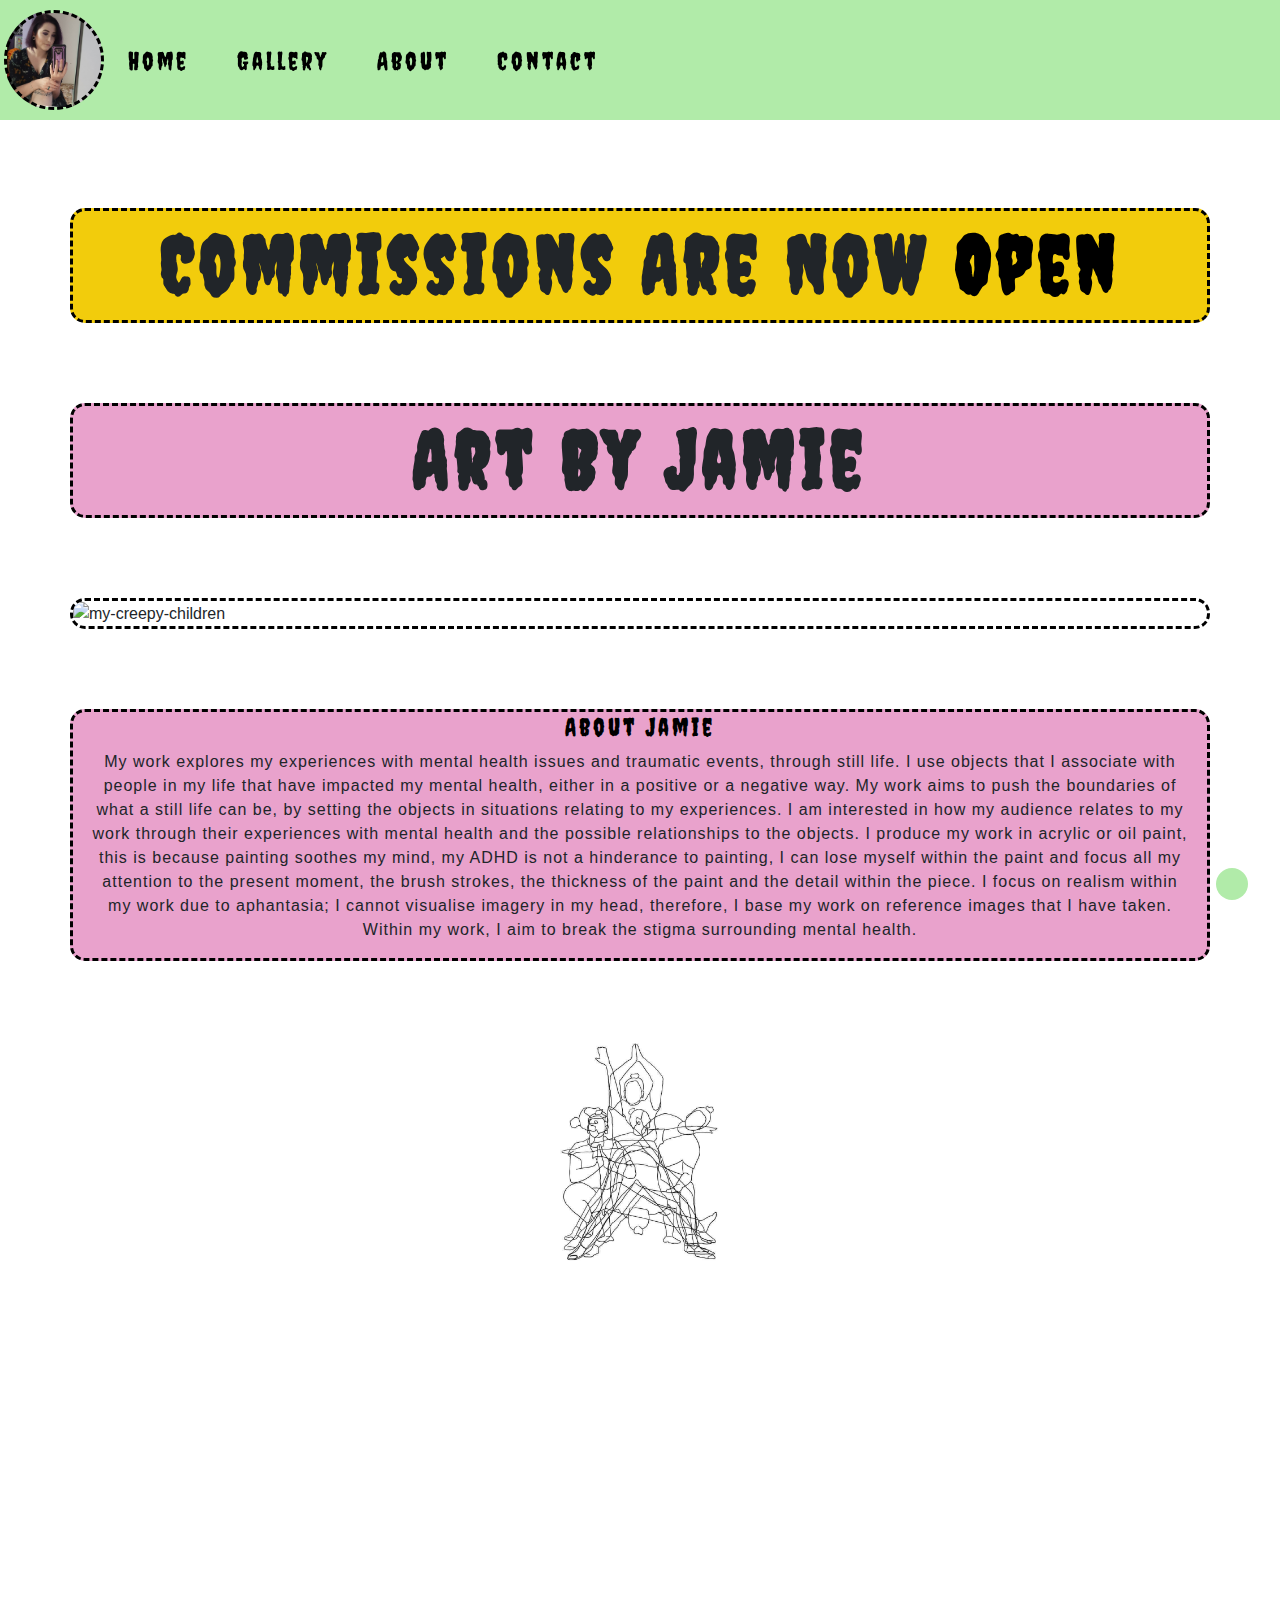
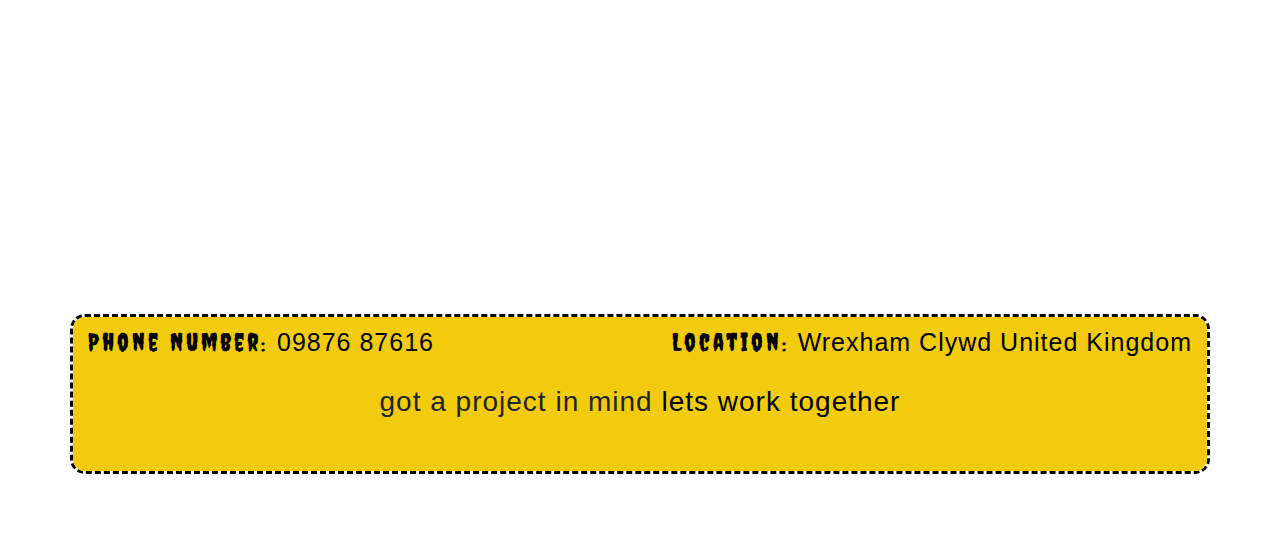
==== index.html @ 50f28b73 "changed h6s in footers to h3" ====
<!DOCTYPE html>
<html lang="en">
<head>
    <meta charset="UTF-8">
    <meta http-equiv="X-UA-Compatible" content="IE=edge">
    <meta name="viewport" content="width=device-width, initial-scale=1.0">
    <link rel="stylesheet" href="https://maxcdn.bootstrapcdn.com/bootstrap/4.2.1/css/bootstrap.min.css"/>
    <script src="https://kit.fontawesome.com/8be5f8d5f5.js" crossorigin="anonymous"></script>
    <link rel="stylesheet" href="https://cdnjs.cloudflare.com/ajax/libs/hover.css/2.1.1/css/hover-min.css" type="text/css" />
    <link rel="stylesheet" href="assets/css/style.css" type="text/css">
    <title>Art By Jamie</title>
</head>
<body>
    <header>
        <nav class="navbar navbar-expand-sm fixed-top" style="padding-left:4px;">
            <a class="logo" href="index.html" alt="logo-art-by-jamie-thomas-"><span class="sr-only">link to contact Home</span></a>
            <ul class="navbar-nav heading-2">
                <li class="nav-item mr-3 ml-3 home-nav"><a class="nav-link hover-change " id="acive" href="index.html">Home</a></li>
                <li class="nav-item gallery-nav mr-3 ml-3"><a class="nav-link hover-change" href="gallery.html"> Gallery</a></li>
                <li class="nav-item about-nav mr-3 ml-3"><a class="nav-link hover-change" href="about.html"> About</a> </li>
                <li class="nav-item contact-nav mr-3 ml-3"><a class="nav-link hover-change" href="contact.html"> Contact</a></li> 
            </ul>
<!----bootstrap navbar above-------------------------------------------------------------------------------------------------------------------->
            <button class="to-the-top" alt="go-to-the-top">
                <a href="index.html"><i class="fa-solid fa-angle-up">
                </i>
                <span class="sr-only">click to go to the top of this page</span>
                </a>
            </button>
        </nav>
<!----link to top button above-------------------------------------------------------------------------------------------------------------------->
    </header>  
    <section>
        <div class="container commission-container contact-color">
            <div class="row">
                <div class="col-12">
                    <h2 class="heading-one">Commissions Are Now <a href="contact.html" class="hover-change-callout">Open <span class="sr-only">link to contact form</span></a></h2>
                </div>
            </div>
        </div> 
    </section> 
<!----callout container above-------------------------------------------------------------------------------------------------------------------->
    <section>
        <div class="container container-custom pink">
            <div class="row">
                <div class="col-12">
                    <h1 class="heading-one">Art By Jamie</h1>
                </div>
            </div>
        </div> 
    </section>
<!---- page heading above --------------------------------------------------------------------------------------------------------------------> 
    <section>
       <div class="container hero-container">
            <div class="row">
                <div class="col-12 nopadding hvr-sweep-to-top">
                    <img id="hero-image" alt="my-creepy-children" src="assets/img/my-creepy-children-jamie-thomas.jpg">
                    <span class="sr-only">The painting is titled my creepy children. The painting is a still life of several colourful monsters painted in acrylic paint.</span>
                </div>
            </div> 
        </div>    
    </section>
<!----hero image above -------------------------------------------------------------------------------------------------------------------->
    <section>
        <div class="container about-information pink">
            <div class="row">
                <div class="col-12">
                    <h2 class="heading-2"> About Jamie</h2>
                    <p class="paragraph-text">
                        My work explores my experiences with mental health issues and traumatic events, through still life. I use objects that I associate with people in my life that have impacted my mental health, either in a positive or a negative way. My work aims to push the boundaries of what a still life can be, by setting the objects in situations relating to my experiences. I am interested in how my audience relates to my work through their experiences with mental health and the possible relationships to the objects. I produce my work in acrylic or oil paint, this is because painting soothes my mind, my ADHD is not a hinderance to painting, I can lose myself within the paint and focus all my attention to the present moment, the brush strokes, the thickness of the paint and the detail within the piece. I focus on realism within my work due to aphantasia; I cannot visualise imagery in my head, therefore, I base my work on reference images that I have taken. Within my work, I aim to break the stigma surrounding mental health.
                    </p>
                </div>
            </div>
        </div>
    </section>
<!----small about jamie secction above -------------------------------------------------------------------------------------------------------------------->
    <section>
        <div class="container-fluid  text-center breakout-container">
            <div class="row">
                <div class="col-12">
                    <img src="assets/img/digital-and-drawing/routine-yoga-7-digital.jpg" alt="routine-yoga-7" id="breakout-image">
                    <span class="sr-only">digital drawing of jamie doing yoga</span>
                </div>
            </div>
        </div>
    </section>
<!----breakout image above -------------------------------------------------------------------------------------------------------------------->
    <section>
        <div class="container-fluid container-map">
            <div class="row">
                <div class="col-12 nopadding ">
                    <iframe class="map noborder" src="https://maps.google.com/maps?q=wrexham&t=k&z=13&ie=UTF8&iwloc=&output=embed" title="Location-wrexham" alt="Google-maps-wrexham">
                    </iframe>
                </div>
            </div>
        </div>
    </section>
<!----map above -------------------------------------------------------------------------------------------------------------------->
    <footer> 
        <div class="container container-custom contact-information">
            <div class="row contact-color">
                <div class="col-6">
                    <h3 class="phone heading-2">Phone Number: <span class="paragraph-text">09876 87616</span></h3>
                </div>
                <div class="col-6">   
                    <h3 class="address heading-2">Location: <span class="paragraph-text">Wrexham Clywd United Kingdom</span></h3>
                </div>
            </div>    
            <div class="row contact-color">
                <div class="col-12">
                    <h3 class="paragraph-text">got a project in mind <a href="contact.html" class="hover-change-footer">lets work together<span class="sr-only">link to contact form</span></a>     
                    </h3>
                </div>
                <div class="col-12">   
                    <h3>
                        <a href="https://www.facebook.com/artbyjamiethomas" target="_blank"><i class="fa-brands fa-facebook icon hover-change" aria-hidden="true"></i><span class="sr-only">facebook link</span></a>
                        <a href="https://www.youtube.com/" target="_blank"><i class="fa-brands fa-youtube icon hover-change" aria-hidden="true"></i> <span class="sr-only">youtube link</span></a>
                        <a href="https://www.instagram.com/artbyjamiethomas/?hl=en" target="_blank"><i class="fa-brands fa-instagram icon hover-change" aria-hidden="true"></i><span class="sr-only">instagram link</span></a>  
                    </h3>
                </div>
            </div>
        </div>    
    </footer>
<!----footer with contact information and social links -------------------------------------------------------------------------------------------------------------------->
</body>
</html>
---- assets/css/style.css ----
/*Fonts---------------------------------------------------------------------------------- */

@import url('https://fonts.googleapis.com/css2?family=Creepster&family=Roboto+Mono:wght@200&display=swap');

/*remove---------------------------------------------------------------------------------- */
.nopadding {
    padding: 0;
}

.noborder {
    border-style:none;
}

body {
    user-select: none;
}

.nomargin {
    margin:0;
}

/*map---------------------------------------------------------------------------------- */

.map{
    width: 100%;
    pointer-events: none;
    height:30rem;
    
}

container-map{
    margin-top:5rem;
}

/*Navigation---------------------------------------------------------------------------------- */

.navbar{
    width:100%;
    z-index: 1;
    height: 120px;
}

.navbar li {
    right: 0;
}

.navbar li a {
    text-align: center;
    line-height: 5px;
    color: black;
    font-size: 25px;
}

.logo {
    width: 100px; 
    height: 100px;
    float: left;
    border-radius: 50%;
    padding:25px;
    overflow: hidden;
    background-image: url(/assets/img/art-by\ jamie-logo.jpg);
    position: center center;
    background-size: 100%;
    border-color: black;
    border-style: dashed;
    border-width: 3px;
    background-repeat:no-repeat ;

}

.to-the-top{
    bottom:0;
    right:0; 
    position: fixed;
    z-index: 1;
    height:2rem; 
    width: 2rem;
    border-radius: 50%;
    background-color: rgba(158,230,148,0.8); 
    border-style: none;
    font-size: 1em;
    margin-right:2em;
}

/*colours---------------------------------------------------------------------------------- */
body {
     background-color: white;
}

.pink {
    background-color: #E9A2CC;
}

.contact-color {
    background-color: #F2CC0C;
}

a {
    color: black;
    text-decoration: none;
}

.navbar {
    background-color:rgba(158,230,148,0.8);
}
/*Headings and text---------------------------------------------------------------------------------- */

#active {
    color: #E9A2CC;
    font-size: 30px;
}

.heading-one {
    text-align: center;
    padding-top: 5px;
    font-size: 80px;
    font-family: creepster, sans-serif;
    letter-spacing: 5px;
    font-weight: 700;
}

.heading-2 {
    font-family: creepster, sans-serif;
    font-size: 25px; 
    color:black;
    letter-spacing: 3px;
}

.heading-2-form {
    font-family: creepster, sans-serif;
    font-size: 25px; 
    color:black;
    letter-spacing: 3px;
}

.paragraph-text {
    font-family: arvo, sans-serif;
    letter-spacing: 1px;
}

textarea, input {
    padding: 10px;
}

.center {
    text-align: center;
}

/* images---------------------------------------------------------------------------------- */

#breakout-image {
    width: 10em;

    
}

#hero-image {
    width:100%;
}

/*About ---------------------------------------------------------------------------------- */
.about-information {
    border-radius: 15px;
    width: 90%; 
    text-align: center;
    border-style: dashed;
    border-color: black;
    border-width: 3px;
    margin-top: 5rem;
}

/*containers---------------------------------------------------------------------------------- */
.container-custom{
    margin-top:5rem;
    margin-bottom: 5rem;
    border-radius: 15px;
    border-style: dashed;
    border-width: 3px;
    border-color: black;
    width: 90%;
    overflow: hidden;
}

.hero-container{
    overflow: hidden;
    border-radius: 15px;
    border-style: dashed;
    border-width: 3px;
    border-color: black;
    width: 90%;
    margin-top:5rem;
}

.container-heading {
    margin-top: 13rem;
    width: 90%;
}

.container-heading-below {
    width: 90%;
    margin-top: 5rem; 
}

.gallery-images-container {
    margin-top: 5rem;
    margin-bottom: 5rem;

}

.contact-form-container {
    margin-top: 5rem;
    padding-top: 100px;
    padding-bottom: 10px;
    border-radius: 15px;
}

.breakout-container {
    margin-bottom: 5rem;
    margin-top: 5rem;
}

.commission-container{
    margin-top: 13em;
    border-radius: 15px;
    border-style: dashed;
    border-width: 3px;
    border-color: black;
    width: 90%;
}
/*Gallery---------------------------------------------------------------------------------- */


/*section-1-oils---------------------------------------------------------------------------------- */

.gallery-image-1 {
width: 100%;
height:300px;
overflow: hidden;
}

.gallery-image-2 {
    width: 100%;
    height:300px;
    overflow: hidden;
}

.gallery-image-3 {
    width: 100%;
    height:300px;
    overflow: hidden;
}

.gallery-image-4 {
    width: 100%;
    height:300px;
    overflow: hidden;
}

.gallery-image-5 {
    width: 100%;
    height:300px;
    overflow: hidden;
}

.gallery-image-6 {
    width: 100%;
    height:300px;
    overflow: hidden;
}

/*psesudo effects for oils psesudo originally from cloudflare---------------------------------------------------------------------------------- */

.gallery-image-1.hvr-sweep-to-top:before {
    background:rgba(0, 0, 0, 0.6);
    font-size: 18px;
    content: "Childhood Memories, oil on canvas";
    text-align: center;
    color:white;
    font-family: arvo, sans-serif;
    letter-spacing: 1px;
    z-index: 1;
}

.gallery-image-2.hvr-sweep-to-top:before {
    background:rgba(0, 0, 0, 0.6);
    font-size: 18px;
    content: "Controlled Chaos, Oil On Canvas";
    text-align: center;
    color:white;
    font-family: arvo, sans-serif;
    letter-spacing: 1px;
    z-index: 1;
}

.gallery-image-3.hvr-sweep-to-top:before {
    background:rgba(0, 0, 0, 0.6);
    font-size: 18px;
    content: "Neglect, Oil On Canvas Board";
    text-align: center;
    color:white;
    font-family: arvo, sans-serif;
    letter-spacing: 1px;
    z-index: 1;
}

.gallery-image-4.hvr-sweep-to-top:before {
    background:rgba(0, 0, 0, 0.6);
    font-size: 18px;
    content: "Television Static, Oil On Canvas";
    text-align: center;
    color:white;
    font-family: arvo, sans-serif;
    letter-spacing: 1px;
    z-index: 1;
}

.gallery-image-5.hvr-sweep-to-top:before {
    background:rgba(0, 0, 0, 0.6);
    font-size: 18px;
    content: "Disturbances, Oil On Canvas";
    text-align: center;
    color:white;
    font-family: arvo, sans-serif;
    letter-spacing: 1px;
    z-index: 1;
}

.gallery-image-6.hvr-sweep-to-top:before {
    background:rgba(0, 0, 0, 0.6);
    font-size: 18px;
    content: "Treasured Memories, Oil On Canvas";
    text-align: center;
    color:white;
    font-family: arvo, sans-serif;
    letter-spacing: 1px;
    z-index: 1;
}

/*section-2-acrylic---------------------------------------------------------------------------------- */
.gallery-image-7 {
width: 100%;
height:300px;
overflow: hidden;
}
    
.gallery-image-8 {
    width: 100%;
    height:300px;
    overflow: hidden;
}
    
.gallery-image-9 {
    width: 100%;
    height:300px;
    overflow: hidden;
}
    
.gallery-image-10 {
    width: 100%;
    height:300px;
    overflow: hidden;
}
    
.gallery-image-11 {
    width: 100%;
    height:300px;
    overflow: hidden;
}
    
.gallery-image-12 {
    width: 100%;
    height:300px;
    overflow: hidden;
}


/*psesudo effects for acrylics psesudo originally from cloudflare---------------------------------------------------------------------------------- */

.gallery-image-7.hvr-sweep-to-top:before {
    background:rgba(0, 0, 0, 0.6);
    font-size: 18px;
    content: "A Journey To Feeling Whole, Acrylic On Canvas Board";
    text-align: center;
    color:white;
    font-family: arvo, sans-serif;
    letter-spacing: 1px;
    z-index: 1;
}

.gallery-image-8.hvr-sweep-to-top:before {
    background:rgba(0, 0, 0, 0.6);
    font-size: 18px;
    content: "Cabinet Of Curiosity A Commemoration, Acrylic On Canvas Board";
    text-align: center;
    color:white;
    font-family: arvo, sans-serif;
    letter-spacing: 1px;
    z-index: 1;
}

.gallery-image-9.hvr-sweep-to-top:before {
    background:rgba(0, 0, 0, 0.6);
    font-size: 18px;
    content: "Cabinet Of Curiosity Happyness, Acrylic On Canvas Board";
    text-align: center;
    color:white;
    font-family: arvo, sans-serif;
    letter-spacing: 1px;
    z-index: 1;
}

.gallery-image-10.hvr-sweep-to-top:before {
    background:rgba(0, 0, 0, 0.6);
    font-size: 18px;
    content: "A Study Of Hands 2, Acrylic On Canvas Board";
    text-align: center;
    color:white;
    font-family: arvo, sans-serif;
    letter-spacing: 1px;
    z-index: 1;
}

.gallery-image-11.hvr-sweep-to-top:before {
    background:rgba(0, 0, 0, 0.6);
    font-size: 18px;
    content: "A Study Of Hands 3, Acrylic On Canvas Board";
    text-align: center;
    color:white;
    font-family: arvo, sans-serif;
    letter-spacing: 1px;
    z-index: 1;
}

.gallery-image-12.hvr-sweep-to-top:before {
    background:rgba(0, 0, 0, 0.6);
    font-size: 18px;
    content: "A Study Of Hands 4, Acrylic On Canvas Board";
    text-align: center;
    color:white;
    font-family: arvo, sans-serif;
    letter-spacing: 1px;
    z-index: 1;
}
/*section-3-drawings-and-digital---------------------------------------------------------------------------------- */

.gallery-image-13 {
    width: 100%;
    height:300px;
    overflow: hidden;
    }
    
.gallery-image-14 {
    width: 100%;
    height:300px;
    overflow: hidden;
}
    
.gallery-image-15 {
    width: 100%;
    height:300px;
    overflow: hidden;
}
    
.gallery-image-16 {
    width: 100%;
    height:300px;
    overflow: hidden;
}
    
.gallery-image-17 {
    width: 100%;
    height:300px;
    overflow: hidden;
}
    
.gallery-image-18 {
    width: 100%;
    height:300px;
    overflow: hidden;
}


/*psesudo effects for digital-and-sketches psesudo originally from cloudflare---------------------------------------------------------------------------------- */

.gallery-image-13.hvr-sweep-to-top:before {
    background:rgba(0, 0, 0, 0.6);
    font-size: 18px;
    content: "Routine Coffee 2, Digital";
    text-align: center;
    color:white;
    font-family: arvo, sans-serif;
    letter-spacing: 1px;
    z-index: 1;
}

.gallery-image-14.hvr-sweep-to-top:before {
    background:rgba(0, 0, 0, 0.6);
    font-size: 18px;
    content: "Routine Coffee 4, Digital";
    text-align: center;
    color:white;
    font-family: arvo, sans-serif;
    letter-spacing: 1px;
    z-index: 1;
}

.gallery-image-15.hvr-sweep-to-top:before {
    background:rgba(0, 0, 0, 0.6);
    font-size: 18px;
    content: "Routine Coffee 5, Digital";
    text-align: center;
    color:white;
    font-family: arvo, sans-serif;
    letter-spacing: 1px;
    z-index: 1;
}

.gallery-image-16.hvr-sweep-to-top:before {
    background:rgba(0, 0, 0, 0.6);
    font-size: 18px;
    content: "Routine Yoga 1, Digital";
    text-align: center;
    color:white;
    font-family: arvo, sans-serif;
    letter-spacing: 1px;
    z-index: 1;
}

.gallery-image-17.hvr-sweep-to-top:before {
    background:rgba(0, 0, 0, 0.6);
    font-size: 18px;
    content: "Routine Yoga 3, Digital";
    text-align: center;
    color:white;
    font-family: arvo, sans-serif;
    letter-spacing: 1px;
    z-index: 1;
}

.gallery-image-18.hvr-sweep-to-top:before {
    background:rgba(0, 0, 0, 0.6);
    font-size: 18px;
    content: "Routine Yoga 5, Digital";
    text-align: center;
    color:white;
    font-family: arvo, sans-serif;
    letter-spacing: 1px;
    z-index: 1;
}

/*Contact Form---------------------------------------------------------------------------------- */
.contact-form {
    text-align: center;
    width: 100%;
    margin: 0 auto;
}

.input-area {
    width: 80%;
    font-size: 12px;
    border-radius: 15px;
    border-style: none;
}

.input-area-textarea {
    width: 80%;
    height: 100px;
    font-size: 12px;
    border-radius: 15px;
    border-style: none;
}
/*Buttons---------------------------------------------------------------------------------- */

.submit-button {
    border-radius: 15px;
    margin: 30px;
    width: 200px;
    height:75px;
    color: black;
    border-style: none;
    background-color: white;
    font-family: creepster, sans-serif;
    font-size: 40px;
}

/*Footer---------------------------------------------------------------------------------- */

/*Contact--------------------------------------- */

.contact-information {
    text-align: center;
}

hr {
    width: 200px;
    background-color: black;
    height: 0.1px;
    align-items: center;
}

.phone {
    text-align: left;
    padding-bottom: 20px;
    padding-top: 10px;
    color: black

}

.address {
    text-align: right;
    padding-bottom: 20px;
    padding-top: 10px;
    color: black;
}


/*Font awesome icons------------------------------ */

.icon {
    font-size: 30px;
    margin-left: 40px;
    margin-right: 40px;
    color: black;
}

section div div h6{
    text-align: center;
}


section div div h2 i {
    float: right;
}

.to-the-top a i {
    text-decoration: none;
    color:white;
}

/*pseudo elements--------------------------------------------------------------------------- */

.hover-change:hover{
    color: #E9A2CC;
    font-size: 30px;
}

.submit-button:hover{
    font-size: 50px;
    width: 200px;
    color: #E9A2CC;
}
.hover-change-footer:hover{
    color: #E9A2CC;
    font-size: 20px;
    text-decoration: none;
}

.hover-change-callout:hover{
    color: #E9A2CC;
    font-size: 90px;
    text-decoration: none;
}
/*media screens---------------------------------------------------------------------------------- */
@media screen and (max-width: 768px) {
       
    .submit-button {
        margin:1em 0 0 0;
    }
    
    .heading-one{
        font-size: 40px;
    }
    .gallery-image-1, .gallery-image-2, .gallery-image-3, .gallery-image-4, .gallery-image-5, .gallery-image-6, .gallery-image-7, .gallery-image-8, .gallery-image-9, .gallery-image-10, .gallery-image-11, .gallery-image-12, .gallery-image-13, .gallery-image-14, .gallery-image-15, .gallery-image-16{
        height:300px;
    }
}



@media screen and (max-width: 393px) {
       
    .submit-button {
        margin:1em 0 0 0;
    }

    .heading-one{
        font-size: 40px;
    }
    .gallery-image-1, .gallery-image-2, .gallery-image-3, .gallery-image-4, .gallery-image-5, .gallery-image-6, .gallery-image-7, .gallery-image-8, .gallery-image-9, .gallery-image-10, .gallery-image-11, .gallery-image-12, .gallery-image-13, .gallery-image-14, .gallery-image-15, .gallery-image-16{
        height:100%;
    }
}

@media screen and (max-width: 280px) {    

    .heading-one{
        font-size: 20px;
    }

    .heading-2{
        font-size: 10px;
    }

    .paragraph-text{
        font-size: 10px;
    }

    .icon{
        font-size: 20px;
    }

    .gallery-image-1, .gallery-image-2, .gallery-image-3, .gallery-image-4, .gallery-image-5, .gallery-image-6, .gallery-image-7, .gallery-image-8, .gallery-image-9, .gallery-image-10, .gallery-image-11, .gallery-image-12, .gallery-image-13, .gallery-image-14, .gallery-image-15, .gallery-image-16{
        height:100%;

    }

}
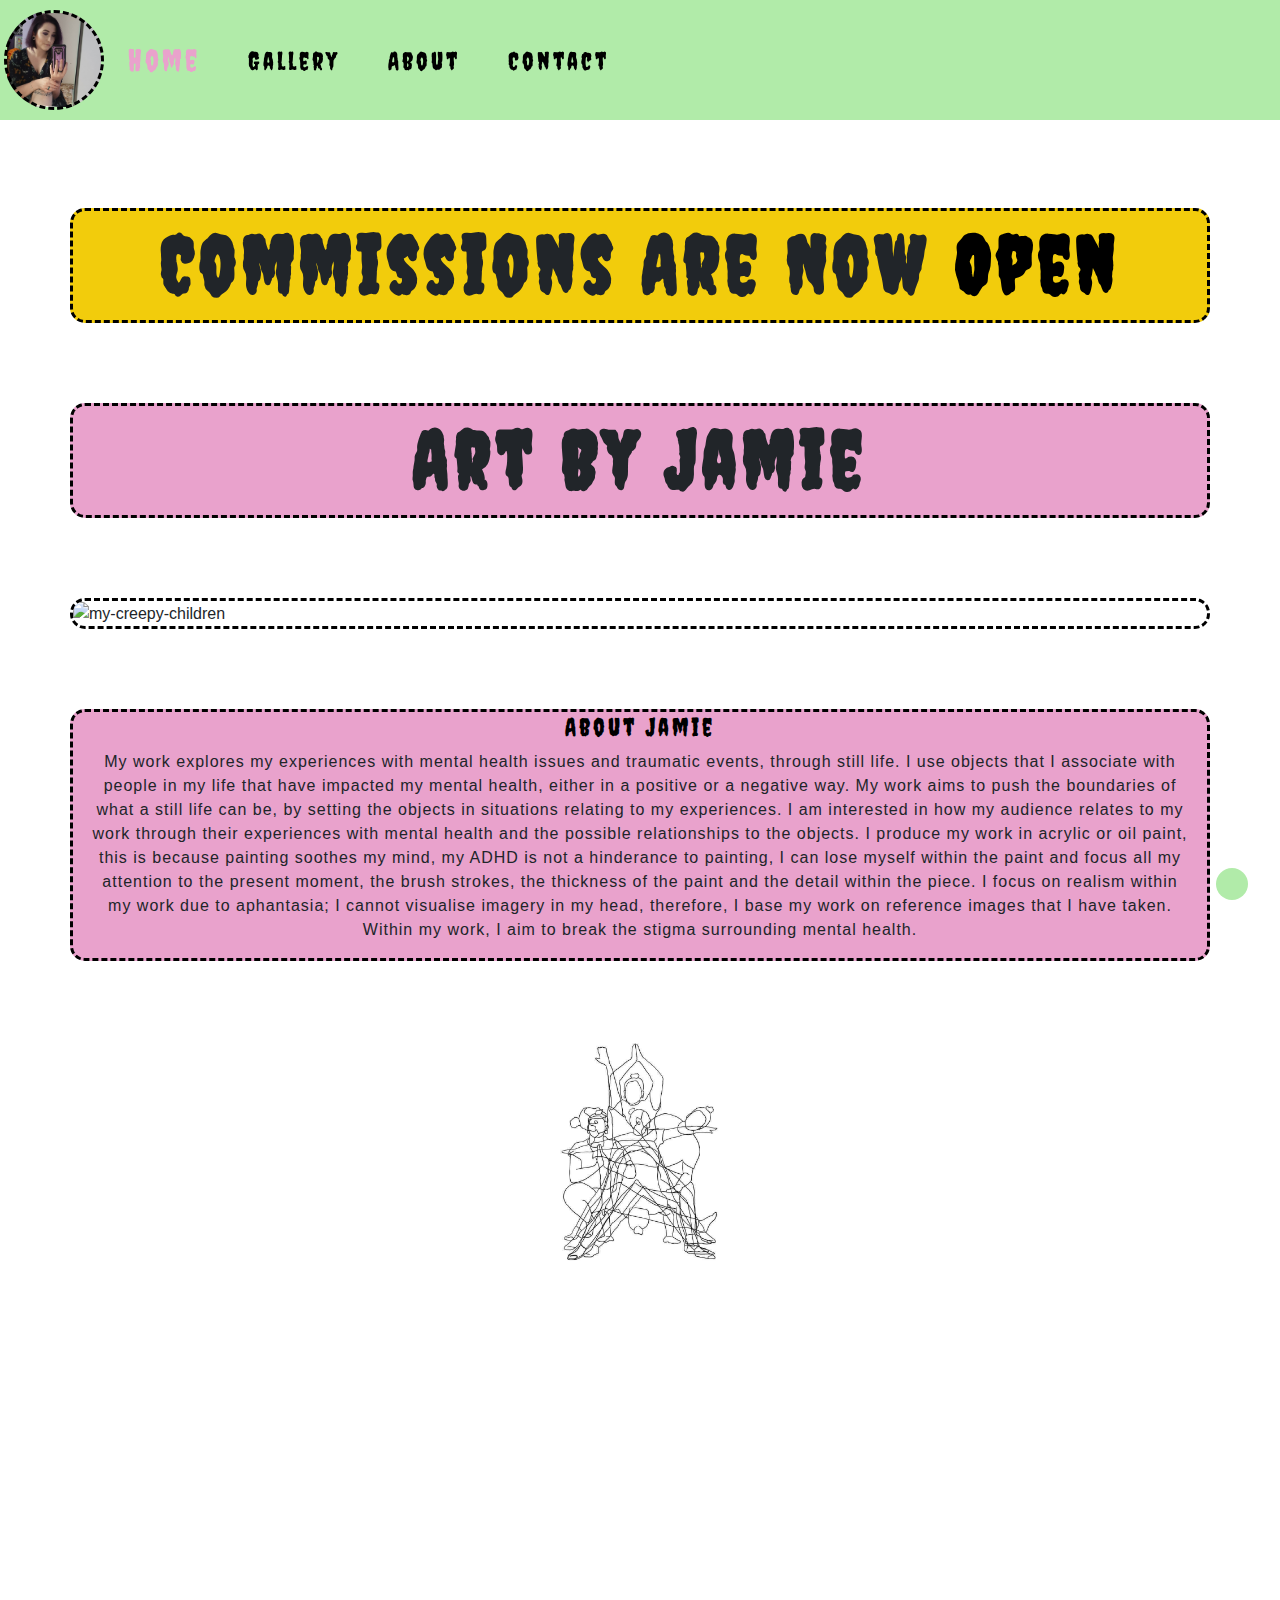
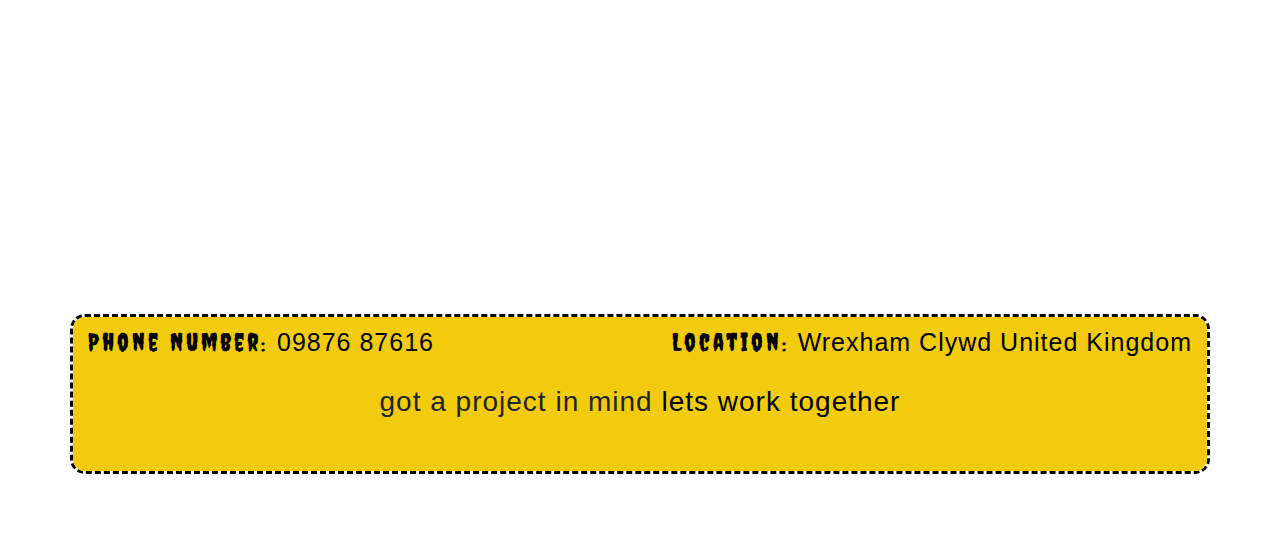
==== commit df83c7b4: "added meta description to head for better SEO" ====
--- a/index.html
+++ b/index.html
@@ -4,6 +4,7 @@
     <meta charset="UTF-8">
     <meta http-equiv="X-UA-Compatible" content="IE=edge">
     <meta name="viewport" content="width=device-width, initial-scale=1.0">
+    <meta name="description" content="Artist based in Wrexham Wales, specialising in still life painting, Jamie work looks to end the stigma surrounding mental health">
     <link rel="stylesheet" href="https://maxcdn.bootstrapcdn.com/bootstrap/4.2.1/css/bootstrap.min.css"/>
     <script src="https://kit.fontawesome.com/8be5f8d5f5.js" crossorigin="anonymous"></script>
     <link rel="stylesheet" href="https://cdnjs.cloudflare.com/ajax/libs/hover.css/2.1.1/css/hover-min.css" type="text/css" />
@@ -15,7 +16,7 @@
         <nav class="navbar navbar-expand-sm fixed-top" style="padding-left:4px;">
             <a class="logo" href="index.html" alt="logo-art-by-jamie-thomas-"><span class="sr-only">link to contact Home</span></a>
             <ul class="navbar-nav heading-2">
-                <li class="nav-item mr-3 ml-3 home-nav"><a class="nav-link hover-change " id="acive" href="index.html">Home</a></li>
+                <li class="nav-item mr-3 ml-3 home-nav"><a class="nav-link hover-change " id="active" href="index.html">Home</a></li>
                 <li class="nav-item gallery-nav mr-3 ml-3"><a class="nav-link hover-change" href="gallery.html"> Gallery</a></li>
                 <li class="nav-item about-nav mr-3 ml-3"><a class="nav-link hover-change" href="about.html"> About</a> </li>
                 <li class="nav-item contact-nav mr-3 ml-3"><a class="nav-link hover-change" href="contact.html"> Contact</a></li> 
@@ -114,7 +115,7 @@
                 <div class="col-12">   
                     <h3>
                         <a href="https://www.facebook.com/artbyjamiethomas" target="_blank"><i class="fa-brands fa-facebook icon hover-change" aria-hidden="true"></i><span class="sr-only">facebook link</span></a>
-                        <a href="https://www.youtube.com/" target="_blank"><i class="fa-brands fa-youtube icon hover-change" aria-hidden="true"></i> <span class="sr-only">youtube link</span></a>
+                        <a href="https://www.youtube.com/" target="_blank"><i class="fa-brands fa-youtube icon hover-change" aria-hidden="true"></i><span class="sr-only">youtube link</span></a>
                         <a href="https://www.instagram.com/artbyjamiethomas/?hl=en" target="_blank"><i class="fa-brands fa-instagram icon hover-change" aria-hidden="true"></i><span class="sr-only">instagram link</span></a>  
                     </h3>
                 </div>
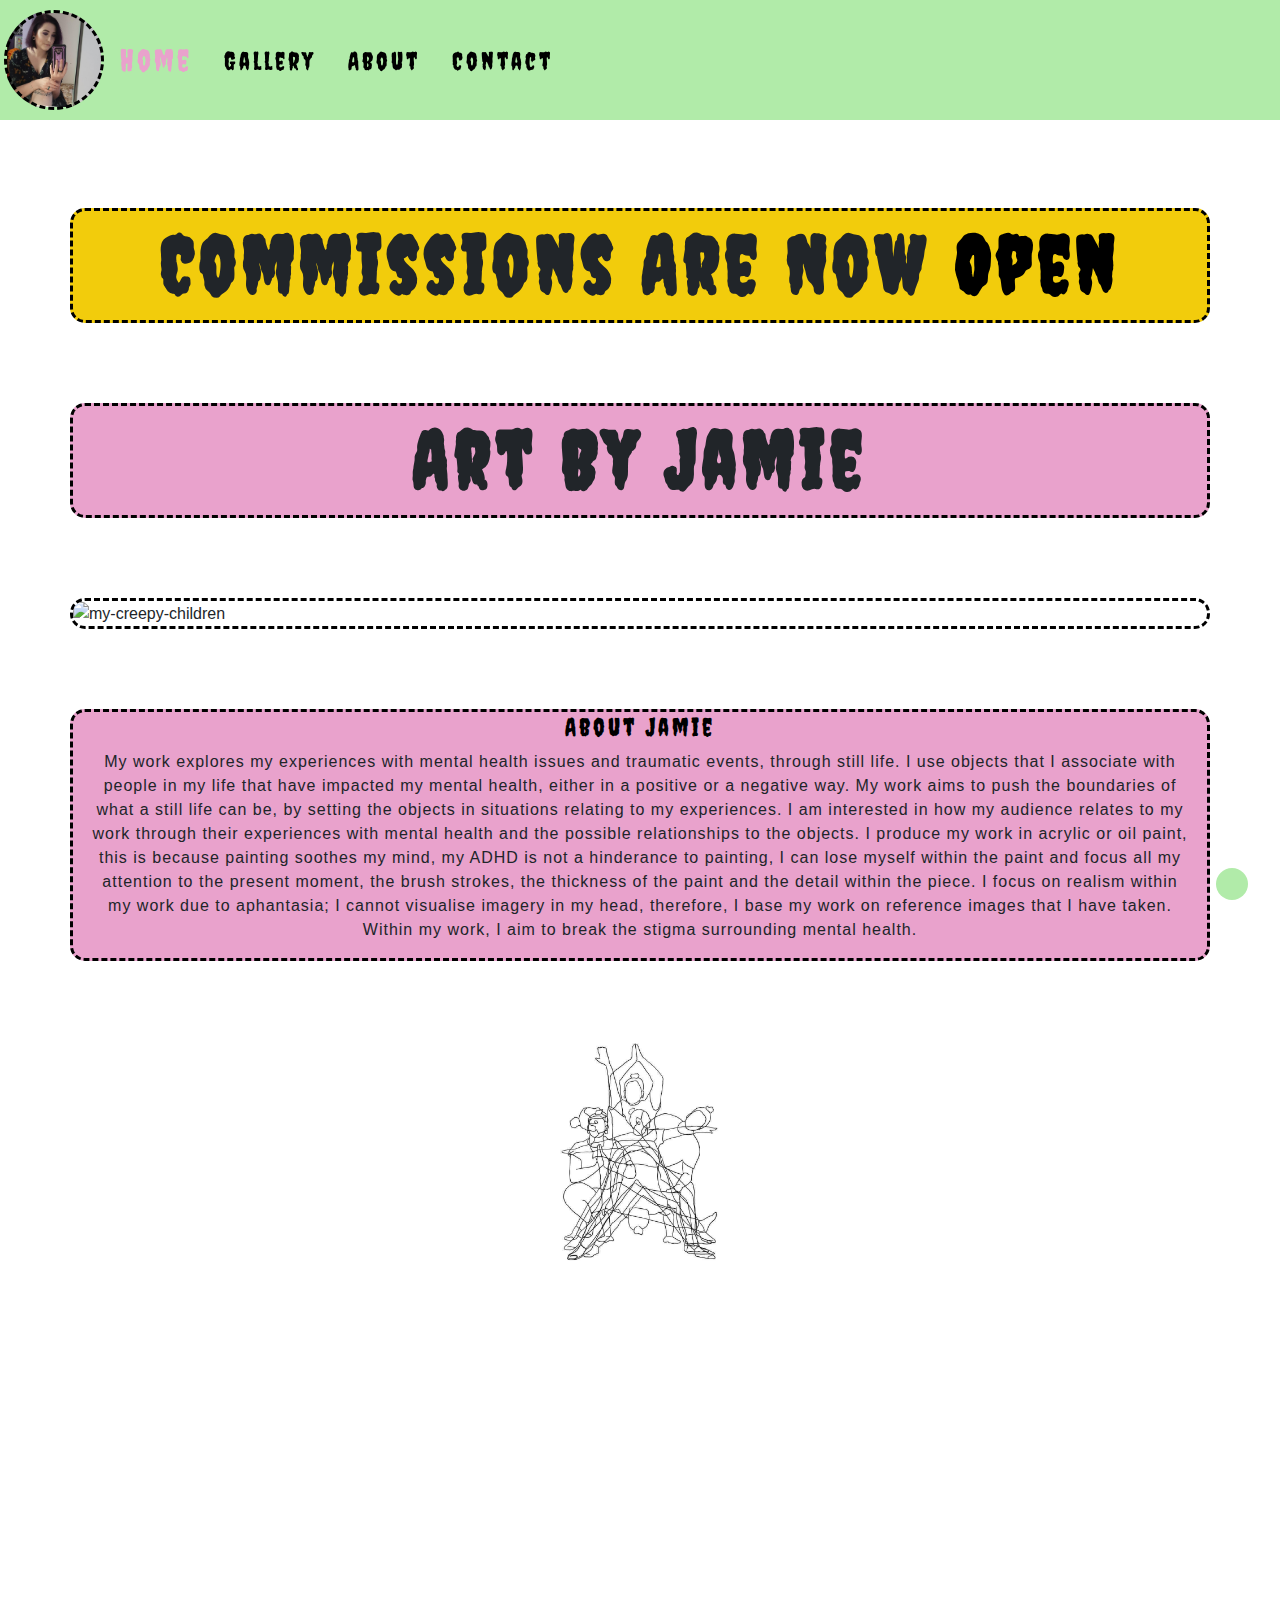
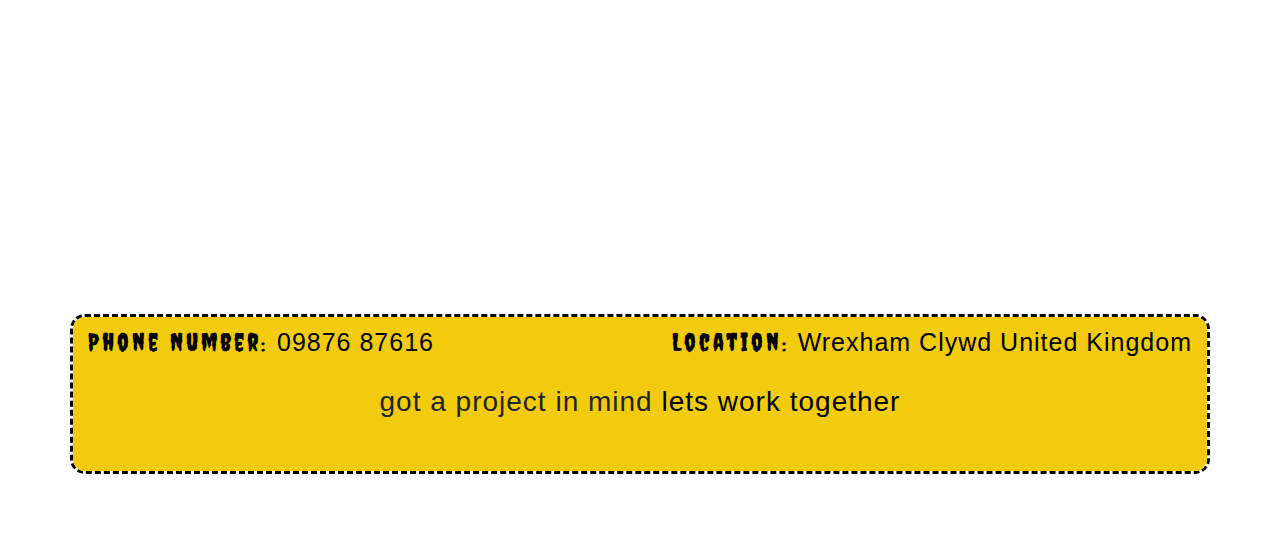
==== commit 49a6376e: "changed external links to internal links for the to the top button" ====
--- a/index.html
+++ b/index.html
@@ -23,7 +23,7 @@
             </ul>
 <!----bootstrap navbar above-------------------------------------------------------------------------------------------------------------------->
             <button class="to-the-top" alt="go-to-the-top">
-                <a href="index.html"><i class="fa-solid fa-angle-up">
+                <a href="#top-index"><i class="fa-solid fa-angle-up">
                 </i>
                 <span class="sr-only">click to go to the top of this page</span>
                 </a>
@@ -45,7 +45,7 @@
         <div class="container container-custom pink">
             <div class="row">
                 <div class="col-12">
-                    <h1 class="heading-one">Art By Jamie</h1>
+                    <h1 class="heading-one" id="top-index">Art By Jamie</h1>
                 </div>
             </div>
         </div> 
--- a/assets/css/style.css
+++ b/assets/css/style.css
@@ -58,7 +58,7 @@
     border-radius: 50%;
     padding:25px;
     overflow: hidden;
-    background-image: url(/assets/img/art-by\ jamie-logo.jpg);
+    background-image: url(../img/art-by-jamie-logo.jpg);
     position: center center;
     background-size: 100%;
     border-color: black;
@@ -82,6 +82,12 @@
     margin-right:2em;
 }
 
+
+/*buttons---------------------------------------------------------------------------------- */
+
+button{
+    border: none;
+}
 /*colours---------------------------------------------------------------------------------- */
 body {
      background-color: white;
@@ -177,7 +183,6 @@
     border-style: dashed;
     border-width: 3px;
     border-color: black;
-    width: 90%;
     overflow: hidden;
 }
 
@@ -236,18 +241,22 @@
 width: 100%;
 height:300px;
 overflow: hidden;
+object-fit: cover;
+
 }
 
 .gallery-image-2 {
     width: 100%;
     height:300px;
     overflow: hidden;
+    object-fit: cover;
 }
 
 .gallery-image-3 {
     width: 100%;
     height:300px;
     overflow: hidden;
+    object-fit: cover;
 }
 
 .gallery-image-4 {
@@ -359,18 +368,21 @@
     width: 100%;
     height:300px;
     overflow: hidden;
+    object-fit: cover;
 }
     
 .gallery-image-11 {
     width: 100%;
     height:300px;
     overflow: hidden;
+    object-fit: cover;
 }
     
 .gallery-image-12 {
     width: 100%;
     height:300px;
     overflow: hidden;
+    object-fit: cover;
 }
 
 
@@ -641,23 +653,21 @@
 
 .hover-change:hover{
     color: #E9A2CC;
-    font-size: 30px;
 }
 
 .submit-button:hover{
-    font-size: 50px;
     width: 200px;
     color: #E9A2CC;
+    background-color: rgb(158,230,148);
+    border:none;
 }
 .hover-change-footer:hover{
     color: #E9A2CC;
-    font-size: 20px;
     text-decoration: none;
 }
 
 .hover-change-callout:hover{
     color: #E9A2CC;
-    font-size: 90px;
     text-decoration: none;
 }
 /*media screens---------------------------------------------------------------------------------- */
@@ -670,11 +680,60 @@
     .heading-one{
         font-size: 40px;
     }
-    .gallery-image-1, .gallery-image-2, .gallery-image-3, .gallery-image-4, .gallery-image-5, .gallery-image-6, .gallery-image-7, .gallery-image-8, .gallery-image-9, .gallery-image-10, .gallery-image-11, .gallery-image-12, .gallery-image-13, .gallery-image-14, .gallery-image-15, .gallery-image-16{
+    .gallery-image-1, .gallery-image-2, .gallery-image-3, .gallery-image-4, .gallery-image-5, .gallery-image-6, .gallery-image-7, .gallery-image-8, .gallery-image-9, .gallery-image-10, .gallery-image-11, .gallery-image-12, .gallery-image-13, .gallery-image-14, .gallery-image-15, .gallery-image-16 .gallery-image-17, .gallery-image-18{
         height:300px;
     }
 }
 
+@media screen and (max-width: 712px) {
+       
+    .submit-button {
+        margin:1em 0 0 0;
+    }
+    
+    .heading-one{
+        font-size: 40px;
+    }
+    .gallery-image-1, .gallery-image-2, .gallery-image-3, .gallery-image-4, .gallery-image-5, .gallery-image-6, .gallery-image-7, .gallery-image-8, .gallery-image-9, .gallery-image-10, .gallery-image-11, .gallery-image-12, .gallery-image-13, .gallery-image-14, .gallery-image-15, .gallery-image-16 .gallery-image-17, .gallery-image-18{
+        height:100%;
+    }
+}
+
+@media screen and (max-width: 640px) {
+       
+    .submit-button {
+        margin:1em 0 0 0;
+    }
+    
+    .heading-one{
+        font-size: 40px;
+    }
+    .gallery-image-1, .gallery-image-2, .gallery-image-3, .gallery-image-4, .gallery-image-5, .gallery-image-6, .gallery-image-7, .gallery-image-8, .gallery-image-9, .gallery-image-10, .gallery-image-11, .gallery-image-12, .gallery-image-13, .gallery-image-14, .gallery-image-15, .gallery-image-16 .gallery-image-17, .gallery-image-18{
+        height:100%;
+    }
+}
+
+
+@media screen and (max-width: 600px) {
+
+    .submit-button {
+        margin:1em 0 0 0;
+    }
+
+    .heading-one{
+        font-size: 40px;
+    }
+    .gallery-image-1, .gallery-image-2, .gallery-image-3, .gallery-image-4, .gallery-image-5, .gallery-image-6, .gallery-image-7, .gallery-image-8, .gallery-image-9, .gallery-image-10, .gallery-image-11, .gallery-image-12, .gallery-image-13, .gallery-image-14, .gallery-image-15, .gallery-image-16, .gallery-image-17, .gallery-image-18{
+        height:100%;
+    }
+}
+
+@media (min-width: 576px){
+.navbar-expand-sm .navbar-nav .nav-link {
+    padding-right: 0; 
+    padding-left: 0; 
+}
+}
 
 
 @media screen and (max-width: 393px) {
@@ -683,19 +742,30 @@
         margin:1em 0 0 0;
     }
 
-    .heading-one{
-        font-size: 40px;
-    }
-    .gallery-image-1, .gallery-image-2, .gallery-image-3, .gallery-image-4, .gallery-image-5, .gallery-image-6, .gallery-image-7, .gallery-image-8, .gallery-image-9, .gallery-image-10, .gallery-image-11, .gallery-image-12, .gallery-image-13, .gallery-image-14, .gallery-image-15, .gallery-image-16{
-        height:100%;
-    }
-}
-
-@media screen and (max-width: 280px) {    
+    .heading-2{
+        font-size: 10px;
+    }
 
     .heading-one{
         font-size: 20px;
     }
+    .paragraph-text{
+        font-size: 10px;
+    }
+
+    .icon{
+        font-size: 20px;
+    }
+    .gallery-image-1, .gallery-image-2, .gallery-image-3, .gallery-image-4, .gallery-image-5, .gallery-image-6, .gallery-image-7, .gallery-image-8, .gallery-image-9, .gallery-image-10, .gallery-image-11, .gallery-image-12, .gallery-image-13, .gallery-image-14, .gallery-image-15, .gallery-image-16 .gallery-image-17, .gallery-image-18{
+        height:100%;
+    }
+}
+
+@media screen and (max-width: 280px) {    
+
+    .heading-one{
+        font-size: 20px;
+    }
 
     .heading-2{
         font-size: 10px;
@@ -709,9 +779,41 @@
         font-size: 20px;
     }
 
-    .gallery-image-1, .gallery-image-2, .gallery-image-3, .gallery-image-4, .gallery-image-5, .gallery-image-6, .gallery-image-7, .gallery-image-8, .gallery-image-9, .gallery-image-10, .gallery-image-11, .gallery-image-12, .gallery-image-13, .gallery-image-14, .gallery-image-15, .gallery-image-16{
+    .gallery-image-1, .gallery-image-2, .gallery-image-3, .gallery-image-4, .gallery-image-5, .gallery-image-6, .gallery-image-7, .gallery-image-8, .gallery-image-9, .gallery-image-10, .gallery-image-11, .gallery-image-12, .gallery-image-13, .gallery-image-14, .gallery-image-15, .gallery-image-16 .gallery-image-17, .gallery-image-18{
         height:100%;
 
     }
 
 }
+
+@media screen and (max-width: 253px) {    
+    #active {
+        color: #E9A2CC;
+        font-size: 20px;
+    }
+
+    .navbar li a {
+        font-size: 15px;
+    }
+    .heading-one{
+        font-size: 15px;
+    }
+
+    .heading-2{
+        font-size: 10px;
+    }
+
+    .paragraph-text{
+        font-size: 10px;
+    }
+
+    .icon{
+        font-size: 20px;
+    }
+
+    .gallery-image-1, .gallery-image-2, .gallery-image-3, .gallery-image-4, .gallery-image-5, .gallery-image-6, .gallery-image-7, .gallery-image-8, .gallery-image-9, .gallery-image-10, .gallery-image-11, .gallery-image-12, .gallery-image-13, .gallery-image-14, .gallery-image-15, .gallery-image-16 .gallery-image-17, .gallery-image-18{
+        height:100%;
+
+    }
+
+}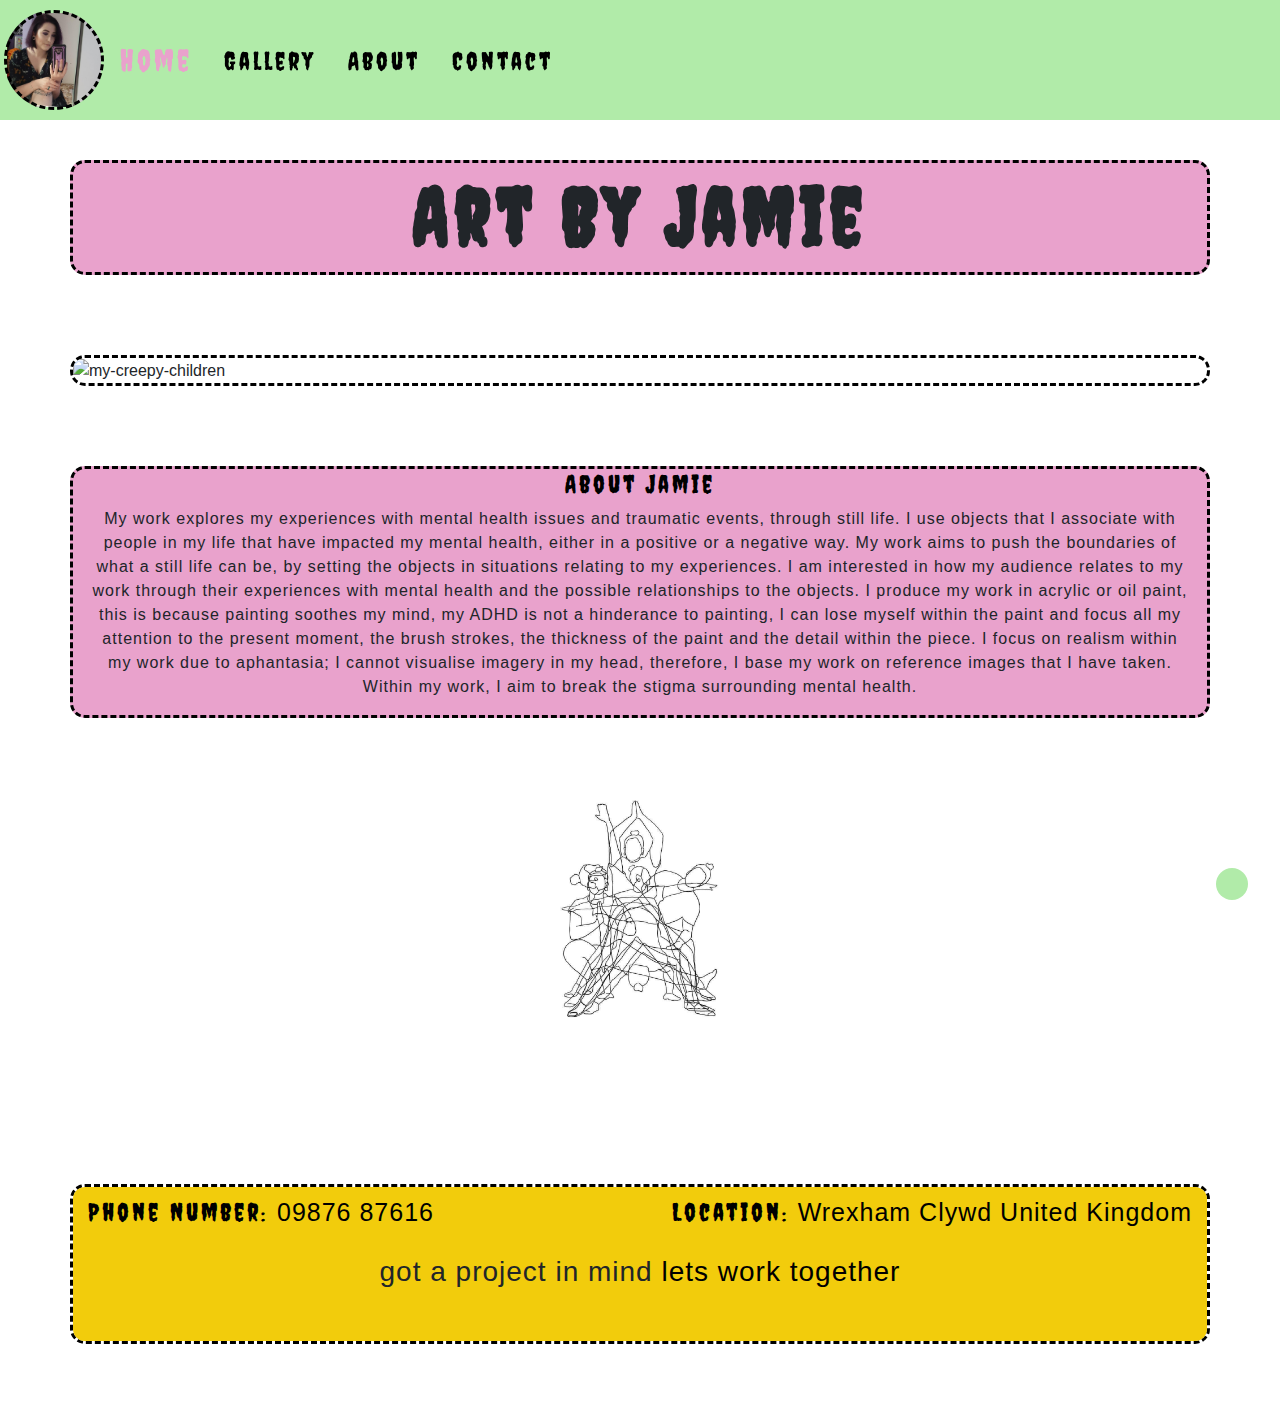
==== commit a25db4ae: "corrected styling and removed a hover class from hero image" ====
--- a/index.html
+++ b/index.html
@@ -14,33 +14,24 @@
 <body>
     <header>
         <nav class="navbar navbar-expand-sm fixed-top" style="padding-left:4px;">
-            <a class="logo" href="index.html" alt="logo-art-by-jamie-thomas-"><span class="sr-only">link to contact Home</span></a>
+            <a class="logo" href="index.html"><span class="sr-only">link to contact Home</span></a>
             <ul class="navbar-nav heading-2">
                 <li class="nav-item mr-3 ml-3 home-nav"><a class="nav-link hover-change " id="active" href="index.html">Home</a></li>
                 <li class="nav-item gallery-nav mr-3 ml-3"><a class="nav-link hover-change" href="gallery.html"> Gallery</a></li>
                 <li class="nav-item about-nav mr-3 ml-3"><a class="nav-link hover-change" href="about.html"> About</a> </li>
                 <li class="nav-item contact-nav mr-3 ml-3"><a class="nav-link hover-change" href="contact.html"> Contact</a></li> 
             </ul>
-<!----bootstrap navbar above-------------------------------------------------------------------------------------------------------------------->
-            <button class="to-the-top" alt="go-to-the-top">
-                <a href="#top-index"><i class="fa-solid fa-angle-up">
+<!--bootstrap navbar above-->
+            <div class="to-the-top">
+                <a href="#top-index">
+                    <i class="fa-solid fa-angle-up">
                 </i>
                 <span class="sr-only">click to go to the top of this page</span>
                 </a>
-            </button>
+            </div>
         </nav>
-<!----link to top button above-------------------------------------------------------------------------------------------------------------------->
+<!--link to top button above-->
     </header>  
-    <section>
-        <div class="container commission-container contact-color">
-            <div class="row">
-                <div class="col-12">
-                    <h2 class="heading-one">Commissions Are Now <a href="contact.html" class="hover-change-callout">Open <span class="sr-only">link to contact form</span></a></h2>
-                </div>
-            </div>
-        </div> 
-    </section> 
-<!----callout container above-------------------------------------------------------------------------------------------------------------------->
     <section>
         <div class="container container-custom pink">
             <div class="row">
@@ -50,18 +41,18 @@
             </div>
         </div> 
     </section>
-<!---- page heading above --------------------------------------------------------------------------------------------------------------------> 
+<!--page heading above--> 
     <section>
        <div class="container hero-container">
             <div class="row">
-                <div class="col-12 nopadding hvr-sweep-to-top">
+                <div class="col-12 nopadding">
                     <img id="hero-image" alt="my-creepy-children" src="assets/img/my-creepy-children-jamie-thomas.jpg">
                     <span class="sr-only">The painting is titled my creepy children. The painting is a still life of several colourful monsters painted in acrylic paint.</span>
                 </div>
             </div> 
         </div>    
     </section>
-<!----hero image above -------------------------------------------------------------------------------------------------------------------->
+<!--hero image above-->
     <section>
         <div class="container about-information pink">
             <div class="row">
@@ -74,29 +65,18 @@
             </div>
         </div>
     </section>
-<!----small about jamie secction above -------------------------------------------------------------------------------------------------------------------->
+<!--small about jamie secction above-->
     <section>
         <div class="container-fluid  text-center breakout-container">
             <div class="row">
                 <div class="col-12">
-                    <img src="assets/img/digital-and-drawing/routine-yoga-7-digital.jpg" alt="routine-yoga-7" id="breakout-image">
+                    <img src="assets/img/digital-and-drawing/routine-yoga-7-digital.jpg" alt="routine-yoga-7" class="breakout-image">
                     <span class="sr-only">digital drawing of jamie doing yoga</span>
                 </div>
             </div>
         </div>
     </section>
-<!----breakout image above -------------------------------------------------------------------------------------------------------------------->
-    <section>
-        <div class="container-fluid container-map">
-            <div class="row">
-                <div class="col-12 nopadding ">
-                    <iframe class="map noborder" src="https://maps.google.com/maps?q=wrexham&t=k&z=13&ie=UTF8&iwloc=&output=embed" title="Location-wrexham" alt="Google-maps-wrexham">
-                    </iframe>
-                </div>
-            </div>
-        </div>
-    </section>
-<!----map above -------------------------------------------------------------------------------------------------------------------->
+<!--breakout image above-->
     <footer> 
         <div class="container container-custom contact-information">
             <div class="row contact-color">
@@ -122,6 +102,6 @@
             </div>
         </div>    
     </footer>
-<!----footer with contact information and social links -------------------------------------------------------------------------------------------------------------------->
+<!--footer with contact information and social links-->
 </body>
 </html>--- a/assets/css/style.css
+++ b/assets/css/style.css
@@ -9,10 +9,6 @@
 
 .noborder {
     border-style:none;
-}
-
-body {
-    user-select: none;
 }
 
 .nomargin {
@@ -56,10 +52,9 @@
     height: 100px;
     float: left;
     border-radius: 50%;
-    padding:25px;
+    padding:25px; 
     overflow: hidden;
-    background-image: url(../img/art-by-jamie-logo.jpg);
-    position: center center;
+    background-image:url(../img/art-by-jamie-logo.jpg);
     background-size: 100%;
     border-color: black;
     border-style: dashed;
@@ -154,7 +149,7 @@
 
 /* images---------------------------------------------------------------------------------- */
 
-#breakout-image {
+.breakout-image {
     width: 10em;
 
     
@@ -162,6 +157,11 @@
 
 #hero-image {
     width:100%;
+}
+
+
+#about-image {
+    width: 100%;
 }
 
 /*About ---------------------------------------------------------------------------------- */
@@ -177,13 +177,14 @@
 
 /*containers---------------------------------------------------------------------------------- */
 .container-custom{
-    margin-top:5rem;
+    margin-top:10rem;
     margin-bottom: 5rem;
     border-radius: 15px;
     border-style: dashed;
     border-width: 3px;
     border-color: black;
     overflow: hidden;
+    width:90%; 
 }
 
 .hero-container{
@@ -236,328 +237,201 @@
 
 
 /*section-1-oils---------------------------------------------------------------------------------- */
-
-.gallery-image-1 {
+.gallery-images {
+    width: 100%; 
+    height: 300px; 
+    overflow: hidden;
+}
+
+
+#childhood-memories-oil-on-canvas {
 width: 100%;
 height:300px;
-overflow: hidden;
 object-fit: cover;
 
 }
 
-.gallery-image-2 {
-    width: 100%;
-    height:300px;
-    overflow: hidden;
+#controlled-chaos-oil-on-canvas {
+    width: 100%;
+    height:300px;
     object-fit: cover;
 }
 
-.gallery-image-3 {
-    width: 100%;
-    height:300px;
-    overflow: hidden;
+#neglect-oil-on-canvas-board {
+    width: 100%;
+    height:300px;
     object-fit: cover;
 }
 
-.gallery-image-4 {
-    width: 100%;
-    height:300px;
-    overflow: hidden;
-}
-
-.gallery-image-5 {
-    width: 100%;
-    height:300px;
-    overflow: hidden;
-}
-
-.gallery-image-6 {
-    width: 100%;
-    height:300px;
-    overflow: hidden;
+#television-static-oil-on-canvas{
+    width: 100%;
+    height:300px;
+}
+
+#disturbances-oil-on-canvas {
+    width: 100%;
+    height:300px;
+}
+
+#treasured-memories-oil-on-canvas {
+    width: 100%;
+    height:300px;
 }
 
 /*psesudo effects for oils psesudo originally from cloudflare---------------------------------------------------------------------------------- */
 
-.gallery-image-1.hvr-sweep-to-top:before {
+
+.hvr-sweep-to-top:before {
     background:rgba(0, 0, 0, 0.6);
     font-size: 18px;
-    content: "Childhood Memories, oil on canvas";
-    text-align: center;
-    color:white;
+    text-align: center;
     font-family: arvo, sans-serif;
     letter-spacing: 1px;
     z-index: 1;
 }
 
-.gallery-image-2.hvr-sweep-to-top:before {
-    background:rgba(0, 0, 0, 0.6);
-    font-size: 18px;
+#childhood-memories-oil-on-canvas::before {
+    content: "Childhood Memories, Oil On Canvas"
+}
+
+#controlled-chaos-oil-on-canvas:before {
     content: "Controlled Chaos, Oil On Canvas";
-    text-align: center;
-    color:white;
-    font-family: arvo, sans-serif;
-    letter-spacing: 1px;
-    z-index: 1;
-}
-
-.gallery-image-3.hvr-sweep-to-top:before {
-    background:rgba(0, 0, 0, 0.6);
-    font-size: 18px;
+}
+
+#neglect-oil-on-canvas-board:before {
     content: "Neglect, Oil On Canvas Board";
-    text-align: center;
-    color:white;
-    font-family: arvo, sans-serif;
-    letter-spacing: 1px;
-    z-index: 1;
-}
-
-.gallery-image-4.hvr-sweep-to-top:before {
-    background:rgba(0, 0, 0, 0.6);
-    font-size: 18px;
+}
+
+#television-static-oil-on-canvas:before {
     content: "Television Static, Oil On Canvas";
-    text-align: center;
-    color:white;
-    font-family: arvo, sans-serif;
-    letter-spacing: 1px;
-    z-index: 1;
-}
-
-.gallery-image-5.hvr-sweep-to-top:before {
-    background:rgba(0, 0, 0, 0.6);
-    font-size: 18px;
+    
+}
+
+#disturbances-oil-on-canvas {
     content: "Disturbances, Oil On Canvas";
-    text-align: center;
-    color:white;
-    font-family: arvo, sans-serif;
-    letter-spacing: 1px;
-    z-index: 1;
-}
-
-.gallery-image-6.hvr-sweep-to-top:before {
-    background:rgba(0, 0, 0, 0.6);
-    font-size: 18px;
+}
+
+#treasured-memories-oil-on-canvas:before {
     content: "Treasured Memories, Oil On Canvas";
-    text-align: center;
-    color:white;
-    font-family: arvo, sans-serif;
-    letter-spacing: 1px;
-    z-index: 1;
 }
 
 /*section-2-acrylic---------------------------------------------------------------------------------- */
-.gallery-image-7 {
-width: 100%;
-height:300px;
-overflow: hidden;
-}
-    
-.gallery-image-8 {
-    width: 100%;
-    height:300px;
-    overflow: hidden;
-}
-    
-.gallery-image-9 {
-    width: 100%;
-    height:300px;
-    overflow: hidden;
-}
-    
-.gallery-image-10 {
-    width: 100%;
-    height:300px;
-    overflow: hidden;
+#a-journey-to-feeling-whole-acrylic-on-canvas-board {
+    width: 100%;
+    height:300px;
+}
+    
+#cabinet-of-curiosity-a-commemoration-acrylic-on-canvas-board {
+    width: 100%;
+    height:300px;
+}
+    
+#cabinet-of-curiosity-happyness-acrylic-on-canvas-board {
+    width: 100%;
+    height:300px;
+}
+    
+#a-study-of-hands-2-acrylic-on-canvas-board {
+    width: 100%;
+    height:300px;
     object-fit: cover;
 }
     
-.gallery-image-11 {
-    width: 100%;
-    height:300px;
-    overflow: hidden;
+#a-study-of-hands-3-acrylic-on-canvas-board {
+    width: 100%;
+    height:300px;
     object-fit: cover;
 }
     
-.gallery-image-12 {
-    width: 100%;
-    height:300px;
-    overflow: hidden;
+#a-study-of-hands-4-acrylic-on-canvas-board {
+    width: 100%;
+    height:300px;
     object-fit: cover;
 }
 
 
 /*psesudo effects for acrylics psesudo originally from cloudflare---------------------------------------------------------------------------------- */
 
-.gallery-image-7.hvr-sweep-to-top:before {
-    background:rgba(0, 0, 0, 0.6);
-    font-size: 18px;
+#a-journey-to-feeling-whole-acrylic-on-canvas-board:before {
     content: "A Journey To Feeling Whole, Acrylic On Canvas Board";
-    text-align: center;
-    color:white;
-    font-family: arvo, sans-serif;
-    letter-spacing: 1px;
-    z-index: 1;
-}
-
-.gallery-image-8.hvr-sweep-to-top:before {
-    background:rgba(0, 0, 0, 0.6);
-    font-size: 18px;
+}
+
+#cabinet-of-curiosity-a-commemoration-acrylic-on-canvas-board:before {
     content: "Cabinet Of Curiosity A Commemoration, Acrylic On Canvas Board";
-    text-align: center;
-    color:white;
-    font-family: arvo, sans-serif;
-    letter-spacing: 1px;
-    z-index: 1;
-}
-
-.gallery-image-9.hvr-sweep-to-top:before {
-    background:rgba(0, 0, 0, 0.6);
-    font-size: 18px;
+}
+
+#cabinet-of-curiosity-happyness-acrylic-on-canvas-board:before {
     content: "Cabinet Of Curiosity Happyness, Acrylic On Canvas Board";
-    text-align: center;
-    color:white;
-    font-family: arvo, sans-serif;
-    letter-spacing: 1px;
-    z-index: 1;
-}
-
-.gallery-image-10.hvr-sweep-to-top:before {
-    background:rgba(0, 0, 0, 0.6);
-    font-size: 18px;
+}
+
+#a-study-of-hands-2-acrylic-on-canvas-board:before {
     content: "A Study Of Hands 2, Acrylic On Canvas Board";
-    text-align: center;
-    color:white;
-    font-family: arvo, sans-serif;
-    letter-spacing: 1px;
-    z-index: 1;
-}
-
-.gallery-image-11.hvr-sweep-to-top:before {
-    background:rgba(0, 0, 0, 0.6);
-    font-size: 18px;
+}
+
+#a-study-of-hands-3-acrylic-on-canvas-board:before {
     content: "A Study Of Hands 3, Acrylic On Canvas Board";
-    text-align: center;
-    color:white;
-    font-family: arvo, sans-serif;
-    letter-spacing: 1px;
-    z-index: 1;
-}
-
-.gallery-image-12.hvr-sweep-to-top:before {
-    background:rgba(0, 0, 0, 0.6);
-    font-size: 18px;
+}
+
+#a-study-of-hands-4-acrylic-on-canvas-board:before {
     content: "A Study Of Hands 4, Acrylic On Canvas Board";
-    text-align: center;
-    color:white;
-    font-family: arvo, sans-serif;
-    letter-spacing: 1px;
-    z-index: 1;
 }
 /*section-3-drawings-and-digital---------------------------------------------------------------------------------- */
 
-.gallery-image-13 {
-    width: 100%;
-    height:300px;
-    overflow: hidden;
-    }
-    
-.gallery-image-14 {
-    width: 100%;
-    height:300px;
-    overflow: hidden;
-}
-    
-.gallery-image-15 {
-    width: 100%;
-    height:300px;
-    overflow: hidden;
-}
-    
-.gallery-image-16 {
-    width: 100%;
-    height:300px;
-    overflow: hidden;
-}
-    
-.gallery-image-17 {
-    width: 100%;
-    height:300px;
-    overflow: hidden;
-}
-    
-.gallery-image-18 {
-    width: 100%;
-    height:300px;
-    overflow: hidden;
+#routine-coffee-2-digital {
+    width: 100%;
+    height:300px;
+}
+    
+#routine-coffee-4-digital {
+    width: 100%;
+    height:300px;
+}
+    
+#routine-coffee-5-digital {
+    width: 100%;
+    height:300px;
+}
+    
+#routine-yoga-1-digital {
+    width: 100%;
+    height:300px;
+}
+    
+#routine-yoga-3-digital {
+    width: 100%;
+    height:300px;
+}
+    
+#routine-yoga-5-digital {
+    width: 100%;
+    height:300px;
 }
 
 
 /*psesudo effects for digital-and-sketches psesudo originally from cloudflare---------------------------------------------------------------------------------- */
 
-.gallery-image-13.hvr-sweep-to-top:before {
-    background:rgba(0, 0, 0, 0.6);
-    font-size: 18px;
+#routine-coffee-2-digital:before {
     content: "Routine Coffee 2, Digital";
-    text-align: center;
-    color:white;
-    font-family: arvo, sans-serif;
-    letter-spacing: 1px;
-    z-index: 1;
-}
-
-.gallery-image-14.hvr-sweep-to-top:before {
-    background:rgba(0, 0, 0, 0.6);
-    font-size: 18px;
+}
+
+#routine-coffee-4-digital:before {
     content: "Routine Coffee 4, Digital";
-    text-align: center;
-    color:white;
-    font-family: arvo, sans-serif;
-    letter-spacing: 1px;
-    z-index: 1;
-}
-
-.gallery-image-15.hvr-sweep-to-top:before {
-    background:rgba(0, 0, 0, 0.6);
-    font-size: 18px;
+}
+
+#routine-coffee-5-digital:before {
     content: "Routine Coffee 5, Digital";
-    text-align: center;
-    color:white;
-    font-family: arvo, sans-serif;
-    letter-spacing: 1px;
-    z-index: 1;
-}
-
-.gallery-image-16.hvr-sweep-to-top:before {
-    background:rgba(0, 0, 0, 0.6);
-    font-size: 18px;
+}
+
+#routine-yoga-1-digital:before {
     content: "Routine Yoga 1, Digital";
-    text-align: center;
-    color:white;
-    font-family: arvo, sans-serif;
-    letter-spacing: 1px;
-    z-index: 1;
-}
-
-.gallery-image-17.hvr-sweep-to-top:before {
-    background:rgba(0, 0, 0, 0.6);
-    font-size: 18px;
+}
+
+#routine-yoga-3-digital:before {
     content: "Routine Yoga 3, Digital";
-    text-align: center;
-    color:white;
-    font-family: arvo, sans-serif;
-    letter-spacing: 1px;
-    z-index: 1;
-}
-
-.gallery-image-18.hvr-sweep-to-top:before {
-    background:rgba(0, 0, 0, 0.6);
-    font-size: 18px;
+}
+
+#routine-yoga-5-digital:before {
     content: "Routine Yoga 5, Digital";
-    text-align: center;
-    color:white;
-    font-family: arvo, sans-serif;
-    letter-spacing: 1px;
-    z-index: 1;
 }
 
 /*Contact Form---------------------------------------------------------------------------------- */
@@ -647,6 +521,8 @@
 .to-the-top a i {
     text-decoration: none;
     color:white;
+    padding-left:0.5em;
+    font-size: large;
 }
 
 /*pseudo elements--------------------------------------------------------------------------- */
@@ -680,8 +556,8 @@
     .heading-one{
         font-size: 40px;
     }
-    .gallery-image-1, .gallery-image-2, .gallery-image-3, .gallery-image-4, .gallery-image-5, .gallery-image-6, .gallery-image-7, .gallery-image-8, .gallery-image-9, .gallery-image-10, .gallery-image-11, .gallery-image-12, .gallery-image-13, .gallery-image-14, .gallery-image-15, .gallery-image-16 .gallery-image-17, .gallery-image-18{
-        height:300px;
+    #a-journey-to-feeling-whole-acrylic-on-canvas-board, #controlled-chaos-oil-on-canvas, #childhood-memories-oil-on-canvas, #neglect-oil-on-canvas-board, #television-static-oil-on-canvas, #disturbances-oil-on-canvas, #treasured-memories-oil-on-canvas, #cabinet-of-curiosity-a-commemoration-acrylic-on-canvas-board, #cabinet-of-curiosity-happyness-acrylic-on-canvas-board, #a-study-of-hands-2-acrylic-on-canvas-board, #a-study-of-hands-3-acrylic-on-canvas-board, #a-study-of-hands-4-acrylic-on-canvas-board, #routine-coffee-2-digital, #routine-coffee-4-digital, #routine-coffee-5-digital, #routine-yoga-1-digital, #routine-yoga-3-digital, #routine-yoga-5-digital, .gallery-images  {
+        height:100%;
     }
 }
 
@@ -694,7 +570,7 @@
     .heading-one{
         font-size: 40px;
     }
-    .gallery-image-1, .gallery-image-2, .gallery-image-3, .gallery-image-4, .gallery-image-5, .gallery-image-6, .gallery-image-7, .gallery-image-8, .gallery-image-9, .gallery-image-10, .gallery-image-11, .gallery-image-12, .gallery-image-13, .gallery-image-14, .gallery-image-15, .gallery-image-16 .gallery-image-17, .gallery-image-18{
+    #a-journey-to-feeling-whole-acrylic-on-canvas-board, #controlled-chaos-oil-on-canvas, #childhood-memories-oil-on-canvas, #neglect-oil-on-canvas-board, #television-static-oil-on-canvas, #disturbances-oil-on-canvas, #treasured-memories-oil-on-canvas, #cabinet-of-curiosity-a-commemoration-acrylic-on-canvas-board, #cabinet-of-curiosity-happyness-acrylic-on-canvas-board, #a-study-of-hands-2-acrylic-on-canvas-board, #a-study-of-hands-3-acrylic-on-canvas-board, #a-study-of-hands-4-acrylic-on-canvas-board, #routine-coffee-2-digital, #routine-coffee-4-digital, #routine-coffee-5-digital, #routine-yoga-1-digital, #routine-yoga-3-digital, #routine-yoga-5-digital, .gallery-images  {
         height:100%;
     }
 }
@@ -708,7 +584,7 @@
     .heading-one{
         font-size: 40px;
     }
-    .gallery-image-1, .gallery-image-2, .gallery-image-3, .gallery-image-4, .gallery-image-5, .gallery-image-6, .gallery-image-7, .gallery-image-8, .gallery-image-9, .gallery-image-10, .gallery-image-11, .gallery-image-12, .gallery-image-13, .gallery-image-14, .gallery-image-15, .gallery-image-16 .gallery-image-17, .gallery-image-18{
+    #a-journey-to-feeling-whole-acrylic-on-canvas-board, #controlled-chaos-oil-on-canvas, #childhood-memories-oil-on-canvas, #neglect-oil-on-canvas-board, #television-static-oil-on-canvas, #disturbances-oil-on-canvas, #treasured-memories-oil-on-canvas, #cabinet-of-curiosity-a-commemoration-acrylic-on-canvas-board, #cabinet-of-curiosity-happyness-acrylic-on-canvas-board, #a-study-of-hands-2-acrylic-on-canvas-board, #a-study-of-hands-3-acrylic-on-canvas-board, #a-study-of-hands-4-acrylic-on-canvas-board, #routine-coffee-2-digital, #routine-coffee-4-digital, #routine-coffee-5-digital, #routine-yoga-1-digital, #routine-yoga-3-digital, #routine-yoga-5-digital, .gallery-images  {
         height:100%;
     }
 }
@@ -723,7 +599,7 @@
     .heading-one{
         font-size: 40px;
     }
-    .gallery-image-1, .gallery-image-2, .gallery-image-3, .gallery-image-4, .gallery-image-5, .gallery-image-6, .gallery-image-7, .gallery-image-8, .gallery-image-9, .gallery-image-10, .gallery-image-11, .gallery-image-12, .gallery-image-13, .gallery-image-14, .gallery-image-15, .gallery-image-16, .gallery-image-17, .gallery-image-18{
+    #a-journey-to-feeling-whole-acrylic-on-canvas-board, #controlled-chaos-oil-on-canvas, #childhood-memories-oil-on-canvas, #neglect-oil-on-canvas-board, #television-static-oil-on-canvas, #disturbances-oil-on-canvas, #treasured-memories-oil-on-canvas, #cabinet-of-curiosity-a-commemoration-acrylic-on-canvas-board, #cabinet-of-curiosity-happyness-acrylic-on-canvas-board, #a-study-of-hands-2-acrylic-on-canvas-board, #a-study-of-hands-3-acrylic-on-canvas-board, #a-study-of-hands-4-acrylic-on-canvas-board, #routine-coffee-2-digital, #routine-coffee-4-digital, #routine-coffee-5-digital, #routine-yoga-1-digital, #routine-yoga-3-digital, #routine-yoga-5-digital, .gallery-images  {
         height:100%;
     }
 }
@@ -756,7 +632,7 @@
     .icon{
         font-size: 20px;
     }
-    .gallery-image-1, .gallery-image-2, .gallery-image-3, .gallery-image-4, .gallery-image-5, .gallery-image-6, .gallery-image-7, .gallery-image-8, .gallery-image-9, .gallery-image-10, .gallery-image-11, .gallery-image-12, .gallery-image-13, .gallery-image-14, .gallery-image-15, .gallery-image-16 .gallery-image-17, .gallery-image-18{
+    #a-journey-to-feeling-whole-acrylic-on-canvas-board, #controlled-chaos-oil-on-canvas, #childhood-memories-oil-on-canvas, #neglect-oil-on-canvas-board, #television-static-oil-on-canvas, #disturbances-oil-on-canvas, #treasured-memories-oil-on-canvas, #cabinet-of-curiosity-a-commemoration-acrylic-on-canvas-board, #cabinet-of-curiosity-happyness-acrylic-on-canvas-board, #a-study-of-hands-2-acrylic-on-canvas-board, #a-study-of-hands-3-acrylic-on-canvas-board, #a-study-of-hands-4-acrylic-on-canvas-board, #routine-coffee-2-digital, #routine-coffee-4-digital, #routine-coffee-5-digital, #routine-yoga-1-digital, #routine-yoga-3-digital, #routine-yoga-5-digital, .gallery-images  {
         height:100%;
     }
 }
@@ -779,9 +655,8 @@
         font-size: 20px;
     }
 
-    .gallery-image-1, .gallery-image-2, .gallery-image-3, .gallery-image-4, .gallery-image-5, .gallery-image-6, .gallery-image-7, .gallery-image-8, .gallery-image-9, .gallery-image-10, .gallery-image-11, .gallery-image-12, .gallery-image-13, .gallery-image-14, .gallery-image-15, .gallery-image-16 .gallery-image-17, .gallery-image-18{
+    #a-journey-to-feeling-whole-acrylic-on-canvas-board, #controlled-chaos-oil-on-canvas, #childhood-memories-oil-on-canvas, #neglect-oil-on-canvas-board, #television-static-oil-on-canvas, #disturbances-oil-on-canvas, #treasured-memories-oil-on-canvas, #cabinet-of-curiosity-a-commemoration-acrylic-on-canvas-board, #cabinet-of-curiosity-happyness-acrylic-on-canvas-board, #a-study-of-hands-2-acrylic-on-canvas-board, #a-study-of-hands-3-acrylic-on-canvas-board, #a-study-of-hands-4-acrylic-on-canvas-board, #routine-coffee-2-digital, #routine-coffee-4-digital, #routine-coffee-5-digital, #routine-yoga-1-digital, #routine-yoga-3-digital, #routine-yoga-5-digital, .gallery-images  {
         height:100%;
-
     }
 
 }
@@ -811,9 +686,8 @@
         font-size: 20px;
     }
 
-    .gallery-image-1, .gallery-image-2, .gallery-image-3, .gallery-image-4, .gallery-image-5, .gallery-image-6, .gallery-image-7, .gallery-image-8, .gallery-image-9, .gallery-image-10, .gallery-image-11, .gallery-image-12, .gallery-image-13, .gallery-image-14, .gallery-image-15, .gallery-image-16 .gallery-image-17, .gallery-image-18{
+    #a-journey-to-feeling-whole-acrylic-on-canvas-board, #controlled-chaos-oil-on-canvas, #childhood-memories-oil-on-canvas, #neglect-oil-on-canvas-board, #television-static-oil-on-canvas, #disturbances-oil-on-canvas, #treasured-memories-oil-on-canvas, #cabinet-of-curiosity-a-commemoration-acrylic-on-canvas-board, #cabinet-of-curiosity-happyness-acrylic-on-canvas-board, #a-study-of-hands-2-acrylic-on-canvas-board, #a-study-of-hands-3-acrylic-on-canvas-board, #a-study-of-hands-4-acrylic-on-canvas-board, #routine-coffee-2-digital, #routine-coffee-4-digital, #routine-coffee-5-digital, #routine-yoga-1-digital, #routine-yoga-3-digital, #routine-yoga-5-digital, .gallery-images  {
         height:100%;
-
     }
 
 }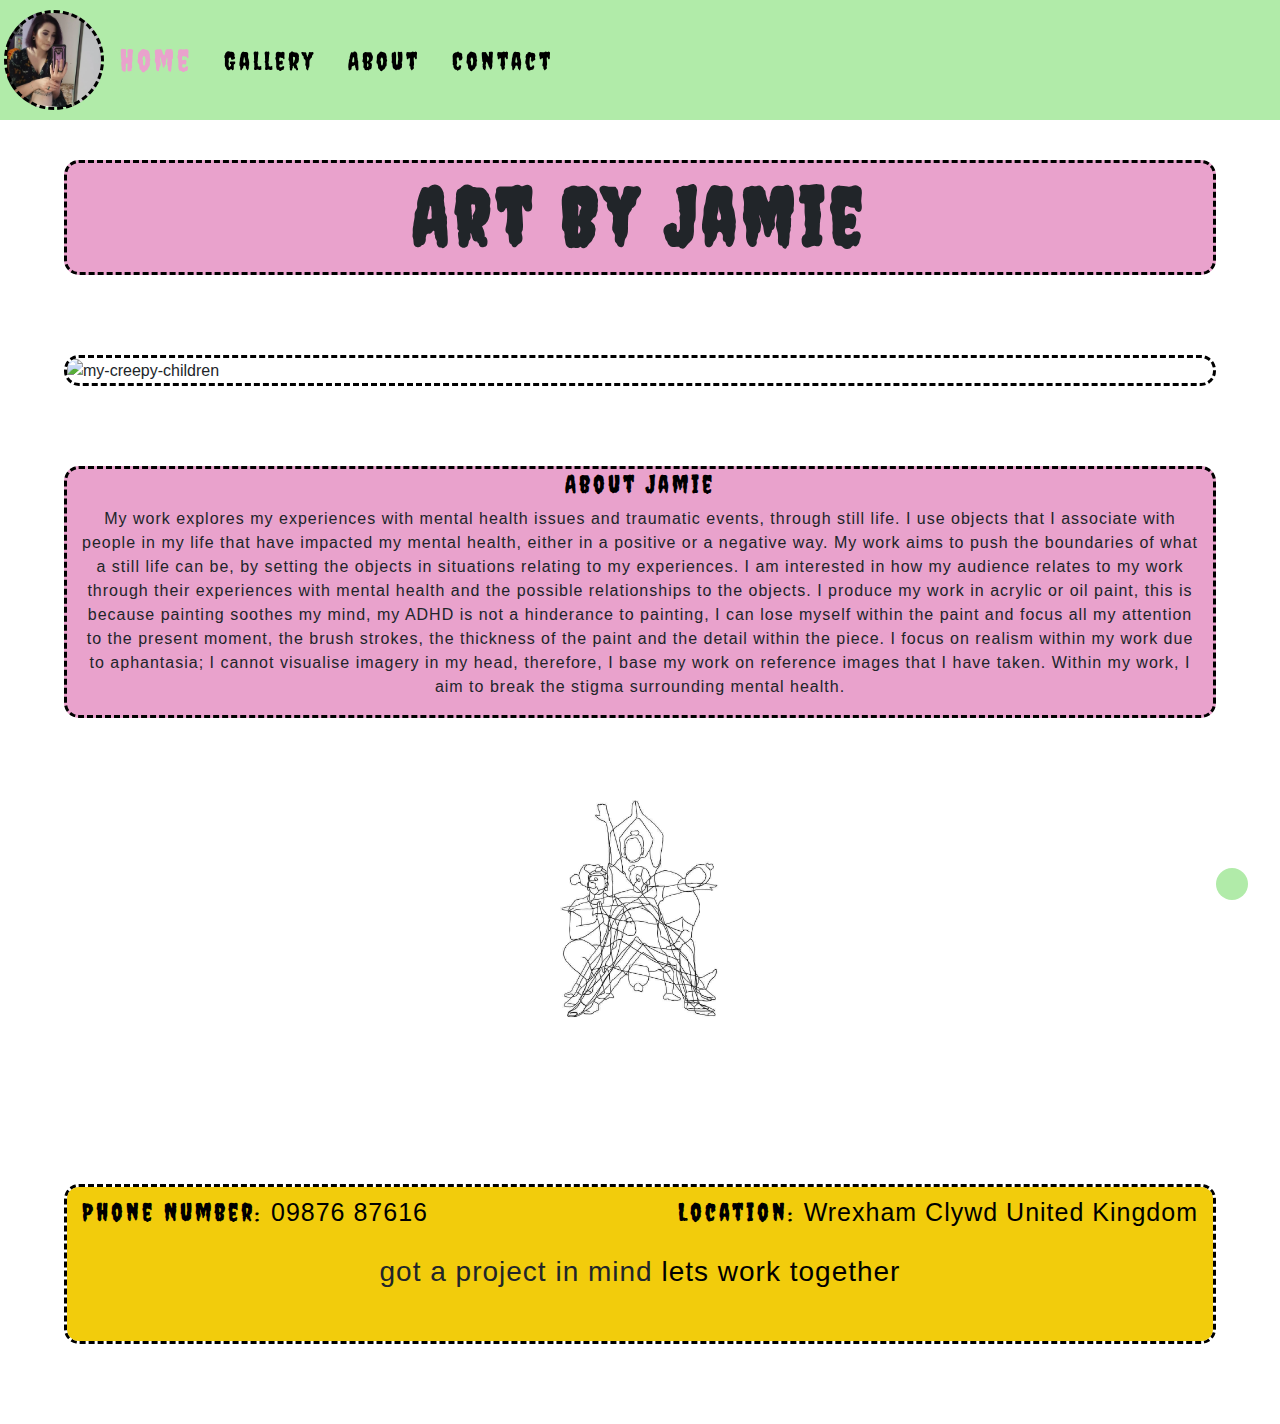
==== commit 8673120f: "changed all containers to fluid and make images responsive for larger screens" ====
--- a/index.html
+++ b/index.html
@@ -1,107 +1,111 @@
 <!DOCTYPE html>
 <html lang="en">
-<head>
-    <meta charset="UTF-8">
-    <meta http-equiv="X-UA-Compatible" content="IE=edge">
-    <meta name="viewport" content="width=device-width, initial-scale=1.0">
-    <meta name="description" content="Artist based in Wrexham Wales, specialising in still life painting, Jamie work looks to end the stigma surrounding mental health">
-    <link rel="stylesheet" href="https://maxcdn.bootstrapcdn.com/bootstrap/4.2.1/css/bootstrap.min.css"/>
-    <script src="https://kit.fontawesome.com/8be5f8d5f5.js" crossorigin="anonymous"></script>
-    <link rel="stylesheet" href="https://cdnjs.cloudflare.com/ajax/libs/hover.css/2.1.1/css/hover-min.css" type="text/css" />
-    <link rel="stylesheet" href="assets/css/style.css" type="text/css">
-    <title>Art By Jamie</title>
-</head>
-<body>
-    <header>
-        <nav class="navbar navbar-expand-sm fixed-top" style="padding-left:4px;">
-            <a class="logo" href="index.html"><span class="sr-only">link to contact Home</span></a>
-            <ul class="navbar-nav heading-2">
-                <li class="nav-item mr-3 ml-3 home-nav"><a class="nav-link hover-change " id="active" href="index.html">Home</a></li>
-                <li class="nav-item gallery-nav mr-3 ml-3"><a class="nav-link hover-change" href="gallery.html"> Gallery</a></li>
-                <li class="nav-item about-nav mr-3 ml-3"><a class="nav-link hover-change" href="about.html"> About</a> </li>
-                <li class="nav-item contact-nav mr-3 ml-3"><a class="nav-link hover-change" href="contact.html"> Contact</a></li> 
-            </ul>
-<!--bootstrap navbar above-->
-            <div class="to-the-top">
-                <a href="#top-index">
-                    <i class="fa-solid fa-angle-up">
-                </i>
-                <span class="sr-only">click to go to the top of this page</span>
-                </a>
-            </div>
-        </nav>
-<!--link to top button above-->
-    </header>  
-    <section>
-        <div class="container container-custom pink">
-            <div class="row">
-                <div class="col-12">
-                    <h1 class="heading-one" id="top-index">Art By Jamie</h1>
-                </div>
-            </div>
-        </div> 
-    </section>
-<!--page heading above--> 
-    <section>
-       <div class="container hero-container">
-            <div class="row">
-                <div class="col-12 nopadding">
-                    <img id="hero-image" alt="my-creepy-children" src="assets/img/my-creepy-children-jamie-thomas.jpg">
-                    <span class="sr-only">The painting is titled my creepy children. The painting is a still life of several colourful monsters painted in acrylic paint.</span>
-                </div>
-            </div> 
-        </div>    
-    </section>
-<!--hero image above-->
-    <section>
-        <div class="container about-information pink">
-            <div class="row">
-                <div class="col-12">
-                    <h2 class="heading-2"> About Jamie</h2>
-                    <p class="paragraph-text">
-                        My work explores my experiences with mental health issues and traumatic events, through still life. I use objects that I associate with people in my life that have impacted my mental health, either in a positive or a negative way. My work aims to push the boundaries of what a still life can be, by setting the objects in situations relating to my experiences. I am interested in how my audience relates to my work through their experiences with mental health and the possible relationships to the objects. I produce my work in acrylic or oil paint, this is because painting soothes my mind, my ADHD is not a hinderance to painting, I can lose myself within the paint and focus all my attention to the present moment, the brush strokes, the thickness of the paint and the detail within the piece. I focus on realism within my work due to aphantasia; I cannot visualise imagery in my head, therefore, I base my work on reference images that I have taken. Within my work, I aim to break the stigma surrounding mental health.
-                    </p>
-                </div>
-            </div>
-        </div>
-    </section>
-<!--small about jamie secction above-->
-    <section>
-        <div class="container-fluid  text-center breakout-container">
-            <div class="row">
-                <div class="col-12">
-                    <img src="assets/img/digital-and-drawing/routine-yoga-7-digital.jpg" alt="routine-yoga-7" class="breakout-image">
-                    <span class="sr-only">digital drawing of jamie doing yoga</span>
-                </div>
-            </div>
-        </div>
-    </section>
-<!--breakout image above-->
-    <footer> 
-        <div class="container container-custom contact-information">
-            <div class="row contact-color">
-                <div class="col-6">
-                    <h3 class="phone heading-2">Phone Number: <span class="paragraph-text">09876 87616</span></h3>
-                </div>
-                <div class="col-6">   
-                    <h3 class="address heading-2">Location: <span class="paragraph-text">Wrexham Clywd United Kingdom</span></h3>
-                </div>
-            </div>    
-            <div class="row contact-color">
-                <div class="col-12">
-                    <h3 class="paragraph-text">got a project in mind <a href="contact.html" class="hover-change-footer">lets work together<span class="sr-only">link to contact form</span></a>     
-                    </h3>
-                </div>
-                <div class="col-12">   
-                    <h3>
-                        <a href="https://www.facebook.com/artbyjamiethomas" target="_blank"><i class="fa-brands fa-facebook icon hover-change" aria-hidden="true"></i><span class="sr-only">facebook link</span></a>
-                        <a href="https://www.youtube.com/" target="_blank"><i class="fa-brands fa-youtube icon hover-change" aria-hidden="true"></i><span class="sr-only">youtube link</span></a>
-                        <a href="https://www.instagram.com/artbyjamiethomas/?hl=en" target="_blank"><i class="fa-brands fa-instagram icon hover-change" aria-hidden="true"></i><span class="sr-only">instagram link</span></a>  
-                    </h3>
-                </div>
-            </div>
-        </div>    
-    </footer>
-<!--footer with contact information and social links-->
-</body>
-</html>+	<head>
+		<meta charset="UTF-8" />
+		<meta http-equiv="X-UA-Compatible" content="IE=edge" />
+		<meta name="viewport" content="width=device-width, initial-scale=1.0" />
+		<meta name="description" content="Artist based in Wrexham Wales, specialising in still life painting, Jamie work looks to end the stigma surrounding mental health" />
+		<link rel="stylesheet" href="https://maxcdn.bootstrapcdn.com/bootstrap/4.2.1/css/bootstrap.min.css" />
+		<script src="https://kit.fontawesome.com/8be5f8d5f5.js" crossorigin="anonymous"></script>
+		<link rel="stylesheet" href="assets/css/style.css" type="text/css" />
+		<title>Art By Jamie</title>
+		<link rel="icon" type="image/x-icon" href="assets/img/favicon.ico" />
+	</head>
+	<body>
+		<header>
+			<nav class="navbar navbar-expand-sm fixed-top" style="padding-left:4px;">
+				<a class="logo" href="index.html"><span class="sr-only">link to contact Home</span></a>
+				<ul class="navbar-nav heading-2">
+					<li class="nav-item mr-3 ml-3 home-nav"><a class="nav-link hover-change" id="active" href="index.html">Home</a></li>
+					<li class="nav-item gallery-nav mr-3 ml-3"><a class="nav-link hover-change" href="gallery.html"> Gallery</a></li>
+					<li class="nav-item about-nav mr-3 ml-3"><a class="nav-link hover-change" href="about.html"> About</a></li>
+					<li class="nav-item contact-nav mr-3 ml-3"><a class="nav-link hover-change" href="contact.html"> Contact</a></li>
+				</ul>
+				<!--bootstrap navbar above-->
+				<div class="to-the-top">
+					<a href="#top-index">
+						<i class="fa-solid fa-angle-up"> </i>
+						<span class="sr-only">click to go to the top of this page</span>
+					</a>
+				</div>
+			</nav>
+			<!--link to top button above-->
+		</header>
+		<section>
+			<div class="container-fluid container-custom pink">
+				<div class="row">
+					<div class="col-12">
+						<h1 class="heading-one" id="top-index">Art By Jamie</h1>
+					</div>
+				</div>
+			</div>
+		</section>
+		<!--page heading above-->
+		<section>
+			<div class="container-fluid hero-container">
+				<div class="row">
+					<div class="col-12 nopadding">
+						<img id="hero-image" alt="my-creepy-children" src="assets/img/my-creepy-children-jamie-thomas.jpg" />
+						<span class="sr-only">The painting is titled my creepy children. The painting is a still life of several colourful monsters painted in acrylic paint.</span>
+					</div>
+				</div>
+			</div>
+		</section>
+		<!--hero image above-->
+		<section>
+			<div class="container-fluid about-information pink">
+				<div class="row">
+					<div class="col-12">
+						<h2 class="heading-2">About Jamie</h2>
+						<p class="paragraph-text">
+							My work explores my experiences with mental health issues and traumatic events, through still life. I use objects that I associate with people in my life that have impacted my mental health, either in a positive
+							or a negative way. My work aims to push the boundaries of what a still life can be, by setting the objects in situations relating to my experiences. I am interested in how my audience relates to my work through
+							their experiences with mental health and the possible relationships to the objects. I produce my work in acrylic or oil paint, this is because painting soothes my mind, my ADHD is not a hinderance to painting, I
+							can lose myself within the paint and focus all my attention to the present moment, the brush strokes, the thickness of the paint and the detail within the piece. I focus on realism within my work due to
+							aphantasia; I cannot visualise imagery in my head, therefore, I base my work on reference images that I have taken. Within my work, I aim to break the stigma surrounding mental health.
+						</p>
+					</div>
+				</div>
+			</div>
+		</section>
+		<!--small about jamie secction above-->
+		<section>
+			<div class="container-fluid text-center breakout-container">
+				<div class="row">
+					<div class="col-12">
+						<img src="assets/img/digital-and-drawing/routine-yoga-7-digital.jpg" alt="routine-yoga-7" class="breakout-image" />
+						<span class="sr-only">digital drawing of jamie doing yoga</span>
+					</div>
+				</div>
+			</div>
+		</section>
+		<!--breakout image above-->
+		<footer>
+			<div class="container-fluid container-custom contact-information">
+				<div class="row contact-color">
+					<div class="col-6">
+						<h3 class="phone heading-2">Phone Number: <span class="paragraph-text">09876 87616</span></h3>
+					</div>
+					<div class="col-6">
+						<h3 class="address heading-2">Location: <span class="paragraph-text">Wrexham Clywd United Kingdom</span></h3>
+					</div>
+				</div>
+				<div class="row contact-color">
+					<div class="col-12">
+						<h3 class="paragraph-text">
+							got a project in mind <a href="contact.html" class="hover-change-footer">lets work together<span class="sr-only">link to contact form</span></a>
+						</h3>
+					</div>
+					<div class="col-12">
+						<h3>
+							<a href="https://www.facebook.com/artbyjamiethomas" target="_blank"><i class="fa-brands fa-facebook icon hover-change" aria-hidden="true"></i><span class="sr-only">facebook link</span></a>
+							<a href="https://www.youtube.com/" target="_blank"><i class="fa-brands fa-youtube icon hover-change" aria-hidden="true"></i><span class="sr-only">youtube link</span></a>
+							<a href="https://www.instagram.com/artbyjamiethomas/?hl=en" target="_blank"><i class="fa-brands fa-instagram icon hover-change" aria-hidden="true"></i><span class="sr-only">instagram link</span></a>
+						</h3>
+					</div>
+				</div>
+			</div>
+		</footer>
+		<!--footer with contact information and social links-->
+	</body>
+</html>
--- a/assets/css/style.css
+++ b/assets/css/style.css
@@ -1,693 +1,559 @@
 /*Fonts---------------------------------------------------------------------------------- */
-
 @import url('https://fonts.googleapis.com/css2?family=Creepster&family=Roboto+Mono:wght@200&display=swap');
-
 /*remove---------------------------------------------------------------------------------- */
-.nopadding {
-    padding: 0;
-}
-
-.noborder {
-    border-style:none;
-}
-
-.nomargin {
-    margin:0;
-}
-
+ .nopadding {
+     padding: 0;
+}
+ .noborder {
+     border-style:none;
+}
+ .nomargin {
+     margin:0;
+}
 /*map---------------------------------------------------------------------------------- */
-
-.map{
-    width: 100%;
-    pointer-events: none;
-    height:30rem;
-    
-}
-
-container-map{
-    margin-top:5rem;
-}
-
+ .map{
+     width: 100%;
+     height:30rem;
+}
+ container-map{
+     margin-top:5rem;
+}
 /*Navigation---------------------------------------------------------------------------------- */
-
-.navbar{
-    width:100%;
-    z-index: 1;
-    height: 120px;
-}
-
-.navbar li {
-    right: 0;
-}
-
-.navbar li a {
-    text-align: center;
-    line-height: 5px;
-    color: black;
-    font-size: 25px;
-}
-
-.logo {
-    width: 100px; 
-    height: 100px;
-    float: left;
-    border-radius: 50%;
-    padding:25px; 
-    overflow: hidden;
-    background-image:url(../img/art-by-jamie-logo.jpg);
-    background-size: 100%;
-    border-color: black;
-    border-style: dashed;
-    border-width: 3px;
-    background-repeat:no-repeat ;
-
-}
-
-.to-the-top{
+ .navbar{
+     width:100%;
+     z-index: 2;
+     height: 120px;
+}
+ .navbar li a {
+     text-align: center;
+     line-height: 5px;
+     color: black;
+     font-size: 25px;
+}
+ .logo {
+     width: 100px;
+     height: 100px;
+     float: left;
+     border-radius: 50%;
+     padding:25px;
+     overflow: hidden;
+     background-image:url(../img/art-by\ jamie-logo.webp);
+     background-size: 100%;
+     border-color: black;
+     border-style: dashed;
+     border-width: 3px;
+     background-repeat:no-repeat ;
+}
+ .to-the-top{
+     bottom:0;
+     right:0;
+     position: fixed;
+     z-index: 1;
+     height:2rem;
+     width: 2rem;
+     border-radius: 50%;
+     background-color: #9EE694;
+     background-color: rgba(158,230,148,0.8);
+     border-style: none;
+     font-size: 1em;
+     margin-right:2em;
+}
+/*buttons---------------------------------------------------------------------------------- */
+ button{
+     border: none;
+}
+/*colours---------------------------------------------------------------------------------- */
+ body {
+     background-color: white;
+}
+ .pink {
+     background-color: #E9A2CC;
+}
+ .contact-color {
+     background-color: #F2CC0C;
+}
+ a {
+     color: black;
+     text-decoration: none;
+}
+ .navbar {
+     background-color: #9EE694;
+     background-color:rgba(158,230,148,0.8);
+}
+/*Headings and text---------------------------------------------------------------------------------- */
+ #active {
+     color: #E9A2CC;
+     font-size: 30px;
+}
+ .heading-one {
+     text-align: center;
+     padding-top: 5px;
+     font-size: 80px;
+     font-family: creepster, sans-serif;
+     letter-spacing: 5px;
+     font-weight: 700;
+}
+ .heading-2 {
+     font-family: creepster, sans-serif;
+     font-size: 25px;
+     color:black;
+     letter-spacing: 3px;
+}
+ .heading-2-form {
+     font-family: creepster, sans-serif;
+     font-size: 25px;
+     color:black;
+     letter-spacing: 3px;
+}
+ .paragraph-text {
+     font-family: arvo, sans-serif;
+     letter-spacing: 1px;
+}
+ textarea, input {
+     padding: 10px;
+}
+ .center {
+     text-align: center;
+}
+/* images---------------------------------------------------------------------------------- */
+ .breakout-image {
+     width: 10em;
+}
+ #hero-image {
+     width:100%;
+}
+ #about-image {
+     width: 100%;
+}
+/*About ---------------------------------------------------------------------------------- */
+ .about-information {
+     border-radius: 15px;
+     width: 90%;
+     text-align: center;
+     border-style: dashed;
+     border-color: black;
+     border-width: 3px;
+     margin-top: 5rem;
+}
+/*containers---------------------------------------------------------------------------------- */
+ .container-custom{
+     margin-top:10rem;
+     margin-bottom: 5rem;
+     border-radius: 15px;
+     border-style: dashed;
+     border-width: 3px;
+     border-color: black;
+     overflow: hidden;
+     width:90%;
+}
+ .hero-container{
+     overflow: hidden;
+     border-radius: 15px;
+     border-style: dashed;
+     border-width: 3px;
+     border-color: black;
+     width: 90%;
+     margin-top:5rem;
+}
+ .container-heading {
+     margin-top: 13rem;
+     width: 90%;
+}
+ .container-heading-below {
+     width: 90%;
+     margin-top: 5rem;
+}
+ .gallery-images-container {
+     margin-top: 5rem;
+     margin-bottom: 5rem;
+}
+ .contact-form-container {
+     margin-top: 5rem;
+     padding-top: 100px;
+     padding-bottom: 10px;
+     border-radius: 15px;
+}
+ .breakout-container {
+     margin-bottom: 5rem;
+     margin-top: 5rem;
+}
+ .commission-container{
+     margin-top: 13em;
+     border-radius: 15px;
+     border-style: dashed;
+     border-width: 3px;
+     border-color: black;
+     width: 90%;
+}
+/*Gallery---------------------------------------------------------------------------------- */
+ .gallery-images {
+     width: 100%;
+     height: 300px;
+     overflow: hidden;
+}
+/*Gallery-puesdos I looked at the cloudflare hover effects to help me to determine what I wanted to be applied to my hover effect---------------------------------------------------------------------------------- */
+ .image-description{
+     position: absolute;
+     color: white;
+     font-size: 18px;
+     text-align: center;
+     font-family: arvo, sans-serif;
+     letter-spacing: 1px;
+     z-index: 1;
+     background: black;
+     background:rgba(0, 0, 0, 0.6);
+     left:0;
+     right:0;
+     top:0;
+     bottom:0;
+     opacity: 0;
+}
+
+.image-description-iphone {
+    display: none;
+    position: absolute;
+    left:0;
+    right:0;
+    top:0;
     bottom:0;
-    right:0; 
-    position: fixed;
-    z-index: 1;
-    height:2rem; 
-    width: 2rem;
-    border-radius: 50%;
-    background-color: rgba(158,230,148,0.8); 
-    border-style: none;
-    font-size: 1em;
-    margin-right:2em;
-}
-
-
-/*buttons---------------------------------------------------------------------------------- */
-
-button{
-    border: none;
-}
-/*colours---------------------------------------------------------------------------------- */
-body {
-     background-color: white;
-}
-
-.pink {
-    background-color: #E9A2CC;
-}
-
-.contact-color {
-    background-color: #F2CC0C;
-}
-
-a {
-    color: black;
-    text-decoration: none;
-}
-
-.navbar {
-    background-color:rgba(158,230,148,0.8);
-}
-/*Headings and text---------------------------------------------------------------------------------- */
-
-#active {
-    color: #E9A2CC;
-    font-size: 30px;
-}
-
-.heading-one {
-    text-align: center;
-    padding-top: 5px;
-    font-size: 80px;
-    font-family: creepster, sans-serif;
-    letter-spacing: 5px;
-    font-weight: 700;
-}
-
-.heading-2 {
-    font-family: creepster, sans-serif;
-    font-size: 25px; 
-    color:black;
-    letter-spacing: 3px;
-}
-
-.heading-2-form {
-    font-family: creepster, sans-serif;
-    font-size: 25px; 
-    color:black;
-    letter-spacing: 3px;
-}
-
-.paragraph-text {
-    font-family: arvo, sans-serif;
-    letter-spacing: 1px;
-}
-
-textarea, input {
-    padding: 10px;
-}
-
-.center {
-    text-align: center;
-}
-
-/* images---------------------------------------------------------------------------------- */
-
-.breakout-image {
-    width: 10em;
-
-    
-}
-
-#hero-image {
-    width:100%;
-}
-
-
-#about-image {
-    width: 100%;
-}
-
-/*About ---------------------------------------------------------------------------------- */
-.about-information {
-    border-radius: 15px;
-    width: 90%; 
-    text-align: center;
-    border-style: dashed;
-    border-color: black;
-    border-width: 3px;
-    margin-top: 5rem;
-}
-
-/*containers---------------------------------------------------------------------------------- */
-.container-custom{
-    margin-top:10rem;
-    margin-bottom: 5rem;
-    border-radius: 15px;
-    border-style: dashed;
-    border-width: 3px;
-    border-color: black;
-    overflow: hidden;
-    width:90%; 
-}
-
-.hero-container{
-    overflow: hidden;
-    border-radius: 15px;
-    border-style: dashed;
-    border-width: 3px;
-    border-color: black;
-    width: 90%;
-    margin-top:5rem;
-}
-
-.container-heading {
-    margin-top: 13rem;
-    width: 90%;
-}
-
-.container-heading-below {
-    width: 90%;
-    margin-top: 5rem; 
-}
-
-.gallery-images-container {
-    margin-top: 5rem;
-    margin-bottom: 5rem;
-
-}
-
-.contact-form-container {
-    margin-top: 5rem;
-    padding-top: 100px;
-    padding-bottom: 10px;
-    border-radius: 15px;
-}
-
-.breakout-container {
-    margin-bottom: 5rem;
-    margin-top: 5rem;
-}
-
-.commission-container{
-    margin-top: 13em;
-    border-radius: 15px;
-    border-style: dashed;
-    border-width: 3px;
-    border-color: black;
-    width: 90%;
-}
-/*Gallery---------------------------------------------------------------------------------- */
-
-
-/*section-1-oils---------------------------------------------------------------------------------- */
-.gallery-images {
-    width: 100%; 
-    height: 300px; 
-    overflow: hidden;
-}
-
-
-#childhood-memories-oil-on-canvas {
-width: 100%;
-height:300px;
-object-fit: cover;
-
-}
-
-#controlled-chaos-oil-on-canvas {
-    width: 100%;
-    height:300px;
-    object-fit: cover;
-}
-
-#neglect-oil-on-canvas-board {
-    width: 100%;
-    height:300px;
-    object-fit: cover;
-}
-
-#television-static-oil-on-canvas{
-    width: 100%;
-    height:300px;
-}
-
-#disturbances-oil-on-canvas {
-    width: 100%;
-    height:300px;
-}
-
-#treasured-memories-oil-on-canvas {
-    width: 100%;
-    height:300px;
-}
-
-/*psesudo effects for oils psesudo originally from cloudflare---------------------------------------------------------------------------------- */
-
-
-.hvr-sweep-to-top:before {
-    background:rgba(0, 0, 0, 0.6);
-    font-size: 18px;
+    color: white;
+    font-size: 12px;
     text-align: center;
     font-family: arvo, sans-serif;
     letter-spacing: 1px;
-    z-index: 1;
-}
-
-#childhood-memories-oil-on-canvas::before {
-    content: "Childhood Memories, Oil On Canvas"
-}
-
-#controlled-chaos-oil-on-canvas:before {
-    content: "Controlled Chaos, Oil On Canvas";
-}
-
-#neglect-oil-on-canvas-board:before {
-    content: "Neglect, Oil On Canvas Board";
-}
-
-#television-static-oil-on-canvas:before {
-    content: "Television Static, Oil On Canvas";
+    background-color:rgba(0, 0, 0, 0.6);
+    height:2rem;
+}
+ 
+.gallery-images-hover:hover .image-description{
+     opacity: 1;
+}
+
+/*section-1-oils---------------------------------------------------------------------------------- */
+ #childhood-memories {
+     width: inherit;
+     height:inherit;
+     object-fit: cover;
+}
+ #controlled-chaos {
+     width: inherit;
+     height:inherit;
+     object-fit: cover;
+}
+ #neglect-oil {
+     width: inherit;
+     height:inherit;
+     object-fit: cover;
+}
+ #television-static{
+     width: inherit;
+     height:inherit;
+}
+ #disturbances {
+     width: inherit;
+     height:inherit;
+}
+ #treasured-memories {
+     width: inherit;
+     height:inherit;
+}
+/*section-2-acrylic---------------------------------------------------------------------------------- */
+ #a-journey-to-feeling-whole {
+     width: inherit;
+     height:inherit;
+}
+ #cabinet-of-curiosity-a-commemoration {
+     width: inherit;
+     height:inherit;
+}
+ #cabinet-of-curiosity-happyness {
+     width: inherit;
+     height:inherit;
+}
+ #a-study-of-hands-series-2 {
+     width: inherit;
+     height:inherit;
+     object-fit: cover;
+}
+ #a-study-of-hands-series-3 {
+     width: inherit;
+     height:inherit;
+     object-fit: cover;
+}
+ #a-study-of-hands-series-4 {
+     width: inherit;
+     height:inherit;
+     object-fit: cover;
+}
+/*section-3-drawings-and-digital---------------------------------------------------------------------------------- */
+ #routine-coffee-series-2 {
+     width: inherit;
+     height:inherit;
+}
+ #routine-coffee-series-4 {
+     width: inherit;
+     height:inherit;
+}
+ #routine-coffee-series-5 {
+     width: inherit;
+     height:inherit;
+}
+ #routine-yoga-series-1 {
+     width: inherit;
+     height:inherit;
+}
+ #routine-yoga-series-3 {
+     width: inherit;
+     height:inherit;
+}
+ #routine-yoga-series-5 {
+     width: inherit;
+     height:inherit;
+}
+/*Contact Form---------------------------------------------------------------------------------- */
+ .contact-form {
+     text-align: center;
+     width: 100%;
+     margin: 0 auto;
+}
+ .input-area {
+     width: 80%;
+     font-size: 12px;
+     border-radius: 15px;
+     border-style: none;
+}
+ .input-area-textarea {
+     width: 80%;
+     height: 100px;
+     font-size: 12px;
+     border-radius: 15px;
+     border-style: none;
+}
+/*Buttons---------------------------------------------------------------------------------- */
+ .submit-button {
+     border-radius: 15px;
+     margin: 30px;
+     width: 200px;
+     height:75px;
+     color: black;
+     border-style: none;
+     background-color: white;
+     font-family: creepster, sans-serif;
+     font-size: 40px;
+}
+/*Footer---------------------------------------------------------------------------------- */
+/*Contact--------------------------------------- */
+ .contact-information {
+     text-align: center;
+}
+ hr {
+     width: 200px;
+     background-color: black;
+     height: 0.1px;
+     align-items: center;
+}
+ .phone {
+     text-align: left;
+     padding-bottom: 20px;
+     padding-top: 10px;
+     color: black 
+}
+ .address {
+     text-align: right;
+     padding-bottom: 20px;
+     padding-top: 10px;
+     color: black;
+}
+/*Font awesome icons------------------------------ */
+ .icon {
+     font-size: 30px;
+     margin-left: 40px;
+     margin-right: 40px;
+     color: black;
+}
+ section div div h6{
+     text-align: center;
+}
+ section div div h2 i {
+     float: right;
+}
+ .to-the-top a i {
+     text-decoration: none;
+     color:white;
+     padding-left:0.5em;
+     font-size: large;
+}
+/*pseudo elements--------------------------------------------------------------------------- */
+ .hover-change:hover{
+     color: #E9A2CC;
+}
+ .submit-button:hover{
+     width: 200px;
+     color: #E9A2CC;
+     background-color: #9EE694;
+     background-color: rgb(158,230,148);
+     border:none;
+}
+ .hover-change-footer:hover{
+     color: #E9A2CC;
+     text-decoration: none;
+}
+ .hover-change-callout:hover{
+     color: #E9A2CC;
+     text-decoration: none;
+}
+/*media screens---------------------------------------------------------------------------------- */
+ @media screen and (min-width: 520px) and (max-width: 767px){
+     .submit-button {
+         margin:1em 0 0 0;
+    }
+     .heading-one{
+         font-size: 40px;
+    }
+     .gallery-images{
+         height:100%;
+    }
+ }
+
+ @media (min-width: 576px){
+     .navbar-expand-sm .navbar-nav .nav-link {
+         padding-right: 0;
+         padding-left: 0;
+    }
+}
+ @media screen and (max-width: 393px) {
+     .submit-button {
+         margin:1em 0 0 0;
+    }
+     .heading-2{
+         font-size: 12px;
+    }
+     .heading-one{
+         font-size: 20px;
+    }
+     .paragraph-text{
+         font-size: 12px;
+    }
+     .icon{
+         font-size: 20px;
+    }
+     .gallery-images{
+         height:100%;
+    }
+}
+ @media screen and (max-width: 480px) {
+     .heading-one{
+         font-size: 20px;
+    }
+     .heading-2{
+         font-size: 12px;
+    }
+     .paragraph-text{
+         font-size: 12px;
+    }
+     .icon{
+         font-size: 20px;
+    }
+     .gallery-images{
+         height:100%;
+    }
+}
+ @media screen and (max-width: 253px) {
+     #active {
+         color: #E9A2CC;
+         font-size: 20px;
+    }
+     .navbar li a {
+         font-size: 15px;
+    }
+     .heading-one{
+         font-size: 15px;
+    }
+     .heading-2{
+         font-size: 12px;
+    }
+     .paragraph-text{
+         font-size: 12px;
+    }
+     .icon{
+         font-size: 20px;
+    }
+     .gallery-images{
+         height:100%;
+    }
+}
+/*media screens for hover content on iphones ---------------------------------------------------------------------------------- */
+@media screen and (min-width:320px) and (max-width:414px) {
+    .gallery-images-hover:hover{
+        display: none;
     
-}
-
-#disturbances-oil-on-canvas {
-    content: "Disturbances, Oil On Canvas";
-}
-
-#treasured-memories-oil-on-canvas:before {
-    content: "Treasured Memories, Oil On Canvas";
-}
-
-/*section-2-acrylic---------------------------------------------------------------------------------- */
-#a-journey-to-feeling-whole-acrylic-on-canvas-board {
+   }
+
+   .image-description {
+       display: none;
+   }
+   .image-description-iphone {
+       display: block;
+   }
+}
+/*media screens that target the images on higher resolution devices, I had to included multiple break points ---------------------------------------------------------------------------------- */
+@media (min-width:1500px) {
+   .gallery-images {
     width: 100%;
-    height:300px;
-}
-    
-#cabinet-of-curiosity-a-commemoration-acrylic-on-canvas-board {
-    width: 100%;
-    height:300px;
-}
-    
-#cabinet-of-curiosity-happyness-acrylic-on-canvas-board {
-    width: 100%;
-    height:300px;
-}
-    
-#a-study-of-hands-2-acrylic-on-canvas-board {
-    width: 100%;
-    height:300px;
-    object-fit: cover;
-}
-    
-#a-study-of-hands-3-acrylic-on-canvas-board {
-    width: 100%;
-    height:300px;
-    object-fit: cover;
-}
-    
-#a-study-of-hands-4-acrylic-on-canvas-board {
-    width: 100%;
-    height:300px;
-    object-fit: cover;
-}
-
-
-/*psesudo effects for acrylics psesudo originally from cloudflare---------------------------------------------------------------------------------- */
-
-#a-journey-to-feeling-whole-acrylic-on-canvas-board:before {
-    content: "A Journey To Feeling Whole, Acrylic On Canvas Board";
-}
-
-#cabinet-of-curiosity-a-commemoration-acrylic-on-canvas-board:before {
-    content: "Cabinet Of Curiosity A Commemoration, Acrylic On Canvas Board";
-}
-
-#cabinet-of-curiosity-happyness-acrylic-on-canvas-board:before {
-    content: "Cabinet Of Curiosity Happyness, Acrylic On Canvas Board";
-}
-
-#a-study-of-hands-2-acrylic-on-canvas-board:before {
-    content: "A Study Of Hands 2, Acrylic On Canvas Board";
-}
-
-#a-study-of-hands-3-acrylic-on-canvas-board:before {
-    content: "A Study Of Hands 3, Acrylic On Canvas Board";
-}
-
-#a-study-of-hands-4-acrylic-on-canvas-board:before {
-    content: "A Study Of Hands 4, Acrylic On Canvas Board";
-}
-/*section-3-drawings-and-digital---------------------------------------------------------------------------------- */
-
-#routine-coffee-2-digital {
-    width: 100%;
-    height:300px;
-}
-    
-#routine-coffee-4-digital {
-    width: 100%;
-    height:300px;
-}
-    
-#routine-coffee-5-digital {
-    width: 100%;
-    height:300px;
-}
-    
-#routine-yoga-1-digital {
-    width: 100%;
-    height:300px;
-}
-    
-#routine-yoga-3-digital {
-    width: 100%;
-    height:300px;
-}
-    
-#routine-yoga-5-digital {
-    width: 100%;
-    height:300px;
-}
-
-
-/*psesudo effects for digital-and-sketches psesudo originally from cloudflare---------------------------------------------------------------------------------- */
-
-#routine-coffee-2-digital:before {
-    content: "Routine Coffee 2, Digital";
-}
-
-#routine-coffee-4-digital:before {
-    content: "Routine Coffee 4, Digital";
-}
-
-#routine-coffee-5-digital:before {
-    content: "Routine Coffee 5, Digital";
-}
-
-#routine-yoga-1-digital:before {
-    content: "Routine Yoga 1, Digital";
-}
-
-#routine-yoga-3-digital:before {
-    content: "Routine Yoga 3, Digital";
-}
-
-#routine-yoga-5-digital:before {
-    content: "Routine Yoga 5, Digital";
-}
-
-/*Contact Form---------------------------------------------------------------------------------- */
-.contact-form {
-    text-align: center;
-    width: 100%;
-    margin: 0 auto;
-}
-
-.input-area {
-    width: 80%;
-    font-size: 12px;
-    border-radius: 15px;
-    border-style: none;
-}
-
-.input-area-textarea {
-    width: 80%;
-    height: 100px;
-    font-size: 12px;
-    border-radius: 15px;
-    border-style: none;
-}
-/*Buttons---------------------------------------------------------------------------------- */
-
-.submit-button {
-    border-radius: 15px;
-    margin: 30px;
-    width: 200px;
-    height:75px;
-    color: black;
-    border-style: none;
-    background-color: white;
-    font-family: creepster, sans-serif;
-    font-size: 40px;
-}
-
-/*Footer---------------------------------------------------------------------------------- */
-
-/*Contact--------------------------------------- */
-
-.contact-information {
-    text-align: center;
-}
-
-hr {
-    width: 200px;
-    background-color: black;
-    height: 0.1px;
-    align-items: center;
-}
-
-.phone {
-    text-align: left;
-    padding-bottom: 20px;
-    padding-top: 10px;
-    color: black
-
-}
-
-.address {
-    text-align: right;
-    padding-bottom: 20px;
-    padding-top: 10px;
-    color: black;
-}
-
-
-/*Font awesome icons------------------------------ */
-
-.icon {
-    font-size: 30px;
-    margin-left: 40px;
-    margin-right: 40px;
-    color: black;
-}
-
-section div div h6{
-    text-align: center;
-}
-
-
-section div div h2 i {
-    float: right;
-}
-
-.to-the-top a i {
-    text-decoration: none;
-    color:white;
-    padding-left:0.5em;
-    font-size: large;
-}
-
-/*pseudo elements--------------------------------------------------------------------------- */
-
-.hover-change:hover{
-    color: #E9A2CC;
-}
-
-.submit-button:hover{
-    width: 200px;
-    color: #E9A2CC;
-    background-color: rgb(158,230,148);
-    border:none;
-}
-.hover-change-footer:hover{
-    color: #E9A2CC;
-    text-decoration: none;
-}
-
-.hover-change-callout:hover{
-    color: #E9A2CC;
-    text-decoration: none;
-}
-/*media screens---------------------------------------------------------------------------------- */
-@media screen and (max-width: 768px) {
-       
-    .submit-button {
-        margin:1em 0 0 0;
-    }
-    
-    .heading-one{
-        font-size: 40px;
-    }
-    #a-journey-to-feeling-whole-acrylic-on-canvas-board, #controlled-chaos-oil-on-canvas, #childhood-memories-oil-on-canvas, #neglect-oil-on-canvas-board, #television-static-oil-on-canvas, #disturbances-oil-on-canvas, #treasured-memories-oil-on-canvas, #cabinet-of-curiosity-a-commemoration-acrylic-on-canvas-board, #cabinet-of-curiosity-happyness-acrylic-on-canvas-board, #a-study-of-hands-2-acrylic-on-canvas-board, #a-study-of-hands-3-acrylic-on-canvas-board, #a-study-of-hands-4-acrylic-on-canvas-board, #routine-coffee-2-digital, #routine-coffee-4-digital, #routine-coffee-5-digital, #routine-yoga-1-digital, #routine-yoga-3-digital, #routine-yoga-5-digital, .gallery-images  {
-        height:100%;
-    }
-}
-
-@media screen and (max-width: 712px) {
-       
-    .submit-button {
-        margin:1em 0 0 0;
-    }
-    
-    .heading-one{
-        font-size: 40px;
-    }
-    #a-journey-to-feeling-whole-acrylic-on-canvas-board, #controlled-chaos-oil-on-canvas, #childhood-memories-oil-on-canvas, #neglect-oil-on-canvas-board, #television-static-oil-on-canvas, #disturbances-oil-on-canvas, #treasured-memories-oil-on-canvas, #cabinet-of-curiosity-a-commemoration-acrylic-on-canvas-board, #cabinet-of-curiosity-happyness-acrylic-on-canvas-board, #a-study-of-hands-2-acrylic-on-canvas-board, #a-study-of-hands-3-acrylic-on-canvas-board, #a-study-of-hands-4-acrylic-on-canvas-board, #routine-coffee-2-digital, #routine-coffee-4-digital, #routine-coffee-5-digital, #routine-yoga-1-digital, #routine-yoga-3-digital, #routine-yoga-5-digital, .gallery-images  {
-        height:100%;
-    }
-}
-
-@media screen and (max-width: 640px) {
-       
-    .submit-button {
-        margin:1em 0 0 0;
-    }
-    
-    .heading-one{
-        font-size: 40px;
-    }
-    #a-journey-to-feeling-whole-acrylic-on-canvas-board, #controlled-chaos-oil-on-canvas, #childhood-memories-oil-on-canvas, #neglect-oil-on-canvas-board, #television-static-oil-on-canvas, #disturbances-oil-on-canvas, #treasured-memories-oil-on-canvas, #cabinet-of-curiosity-a-commemoration-acrylic-on-canvas-board, #cabinet-of-curiosity-happyness-acrylic-on-canvas-board, #a-study-of-hands-2-acrylic-on-canvas-board, #a-study-of-hands-3-acrylic-on-canvas-board, #a-study-of-hands-4-acrylic-on-canvas-board, #routine-coffee-2-digital, #routine-coffee-4-digital, #routine-coffee-5-digital, #routine-yoga-1-digital, #routine-yoga-3-digital, #routine-yoga-5-digital, .gallery-images  {
-        height:100%;
-    }
-}
-
-
-@media screen and (max-width: 600px) {
-
-    .submit-button {
-        margin:1em 0 0 0;
-    }
-
-    .heading-one{
-        font-size: 40px;
-    }
-    #a-journey-to-feeling-whole-acrylic-on-canvas-board, #controlled-chaos-oil-on-canvas, #childhood-memories-oil-on-canvas, #neglect-oil-on-canvas-board, #television-static-oil-on-canvas, #disturbances-oil-on-canvas, #treasured-memories-oil-on-canvas, #cabinet-of-curiosity-a-commemoration-acrylic-on-canvas-board, #cabinet-of-curiosity-happyness-acrylic-on-canvas-board, #a-study-of-hands-2-acrylic-on-canvas-board, #a-study-of-hands-3-acrylic-on-canvas-board, #a-study-of-hands-4-acrylic-on-canvas-board, #routine-coffee-2-digital, #routine-coffee-4-digital, #routine-coffee-5-digital, #routine-yoga-1-digital, #routine-yoga-3-digital, #routine-yoga-5-digital, .gallery-images  {
-        height:100%;
-    }
-}
-
-@media (min-width: 576px){
-.navbar-expand-sm .navbar-nav .nav-link {
-    padding-right: 0; 
-    padding-left: 0; 
-}
-}
-
-
-@media screen and (max-width: 393px) {
-       
-    .submit-button {
-        margin:1em 0 0 0;
-    }
-
-    .heading-2{
-        font-size: 10px;
-    }
-
-    .heading-one{
-        font-size: 20px;
-    }
-    .paragraph-text{
-        font-size: 10px;
-    }
-
-    .icon{
-        font-size: 20px;
-    }
-    #a-journey-to-feeling-whole-acrylic-on-canvas-board, #controlled-chaos-oil-on-canvas, #childhood-memories-oil-on-canvas, #neglect-oil-on-canvas-board, #television-static-oil-on-canvas, #disturbances-oil-on-canvas, #treasured-memories-oil-on-canvas, #cabinet-of-curiosity-a-commemoration-acrylic-on-canvas-board, #cabinet-of-curiosity-happyness-acrylic-on-canvas-board, #a-study-of-hands-2-acrylic-on-canvas-board, #a-study-of-hands-3-acrylic-on-canvas-board, #a-study-of-hands-4-acrylic-on-canvas-board, #routine-coffee-2-digital, #routine-coffee-4-digital, #routine-coffee-5-digital, #routine-yoga-1-digital, #routine-yoga-3-digital, #routine-yoga-5-digital, .gallery-images  {
-        height:100%;
-    }
-}
-
-@media screen and (max-width: 280px) {    
-
-    .heading-one{
-        font-size: 20px;
-    }
-
-    .heading-2{
-        font-size: 10px;
-    }
-
-    .paragraph-text{
-        font-size: 10px;
-    }
-
-    .icon{
-        font-size: 20px;
-    }
-
-    #a-journey-to-feeling-whole-acrylic-on-canvas-board, #controlled-chaos-oil-on-canvas, #childhood-memories-oil-on-canvas, #neglect-oil-on-canvas-board, #television-static-oil-on-canvas, #disturbances-oil-on-canvas, #treasured-memories-oil-on-canvas, #cabinet-of-curiosity-a-commemoration-acrylic-on-canvas-board, #cabinet-of-curiosity-happyness-acrylic-on-canvas-board, #a-study-of-hands-2-acrylic-on-canvas-board, #a-study-of-hands-3-acrylic-on-canvas-board, #a-study-of-hands-4-acrylic-on-canvas-board, #routine-coffee-2-digital, #routine-coffee-4-digital, #routine-coffee-5-digital, #routine-yoga-1-digital, #routine-yoga-3-digital, #routine-yoga-5-digital, .gallery-images  {
-        height:100%;
-    }
-
-}
-
-@media screen and (max-width: 253px) {    
-    #active {
-        color: #E9A2CC;
-        font-size: 20px;
-    }
-
-    .navbar li a {
-        font-size: 15px;
-    }
-    .heading-one{
-        font-size: 15px;
-    }
-
-    .heading-2{
-        font-size: 10px;
-    }
-
-    .paragraph-text{
-        font-size: 10px;
-    }
-
-    .icon{
-        font-size: 20px;
-    }
-
-    #a-journey-to-feeling-whole-acrylic-on-canvas-board, #controlled-chaos-oil-on-canvas, #childhood-memories-oil-on-canvas, #neglect-oil-on-canvas-board, #television-static-oil-on-canvas, #disturbances-oil-on-canvas, #treasured-memories-oil-on-canvas, #cabinet-of-curiosity-a-commemoration-acrylic-on-canvas-board, #cabinet-of-curiosity-happyness-acrylic-on-canvas-board, #a-study-of-hands-2-acrylic-on-canvas-board, #a-study-of-hands-3-acrylic-on-canvas-board, #a-study-of-hands-4-acrylic-on-canvas-board, #routine-coffee-2-digital, #routine-coffee-4-digital, #routine-coffee-5-digital, #routine-yoga-1-digital, #routine-yoga-3-digital, #routine-yoga-5-digital, .gallery-images  {
-        height:100%;
-    }
-
-}+    height: 465px;
+    overflow: hidden;
+    }
+
+}
+
+@media (min-width:1400px) {
+    .gallery-images {
+     width: 100%;
+     height: 375px;
+     overflow: hidden;
+     }
+}     
+
+@media (min-width:2400px) {
+    .gallery-images {
+     width: 100%;
+     height: 670px;
+     overflow: hidden;
+     }
+ 
+ }
+
+ @media (min-width:2100px) {
+    .gallery-images {
+     width: 100%;
+     height: 590px;
+     overflow: hidden;
+     }
+ 
+ }
+
+@media (max-width:1000px) {
+    .gallery-images {
+     width: 100%;
+     height: 375px;
+     }
+ 
+ }
+
+ @media (min-width:3000px) {
+    .gallery-images {
+     width: 100%;
+     height: 775px;
+     overflow: hidden;
+     }
+ 
+ }
+
+ @media (min-width:3800px) {
+    .gallery-images {
+     width: 100%;
+     height: 920px;
+     overflow: hidden;
+     }
+ 
+ }